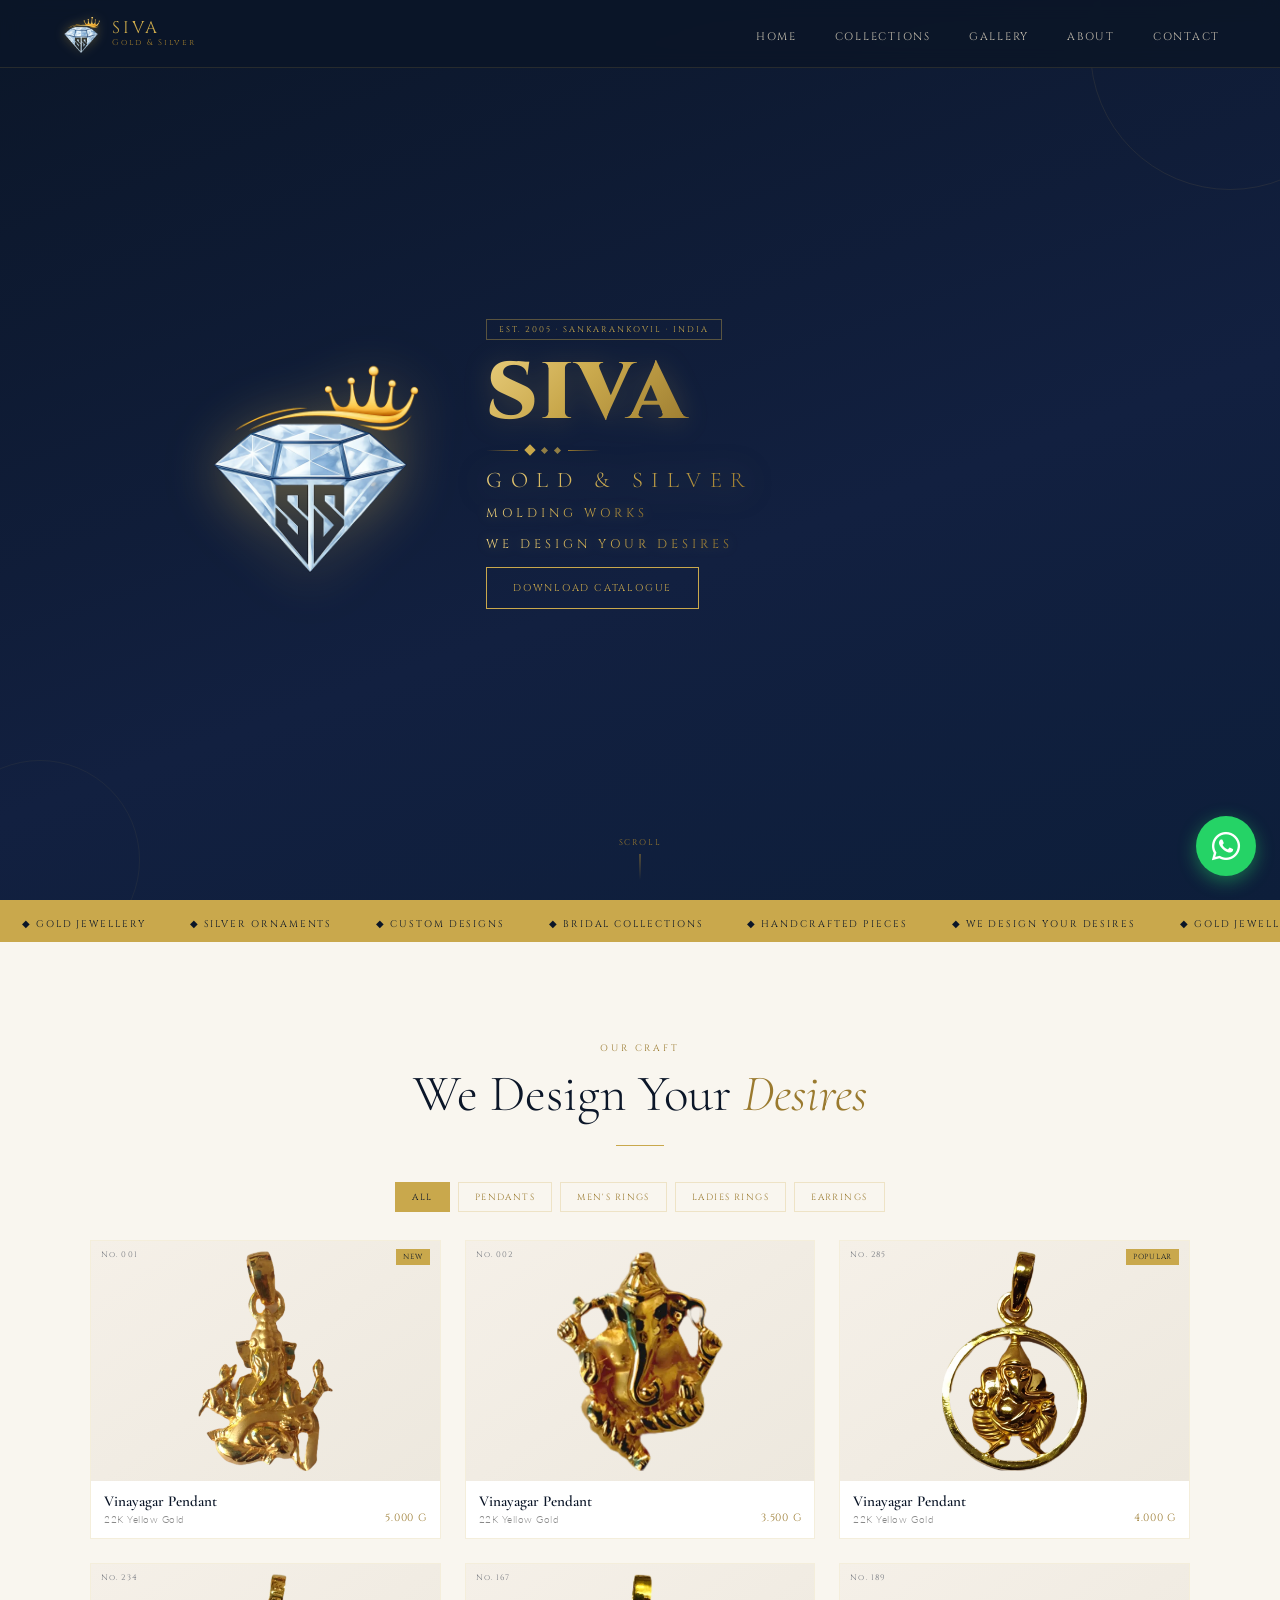
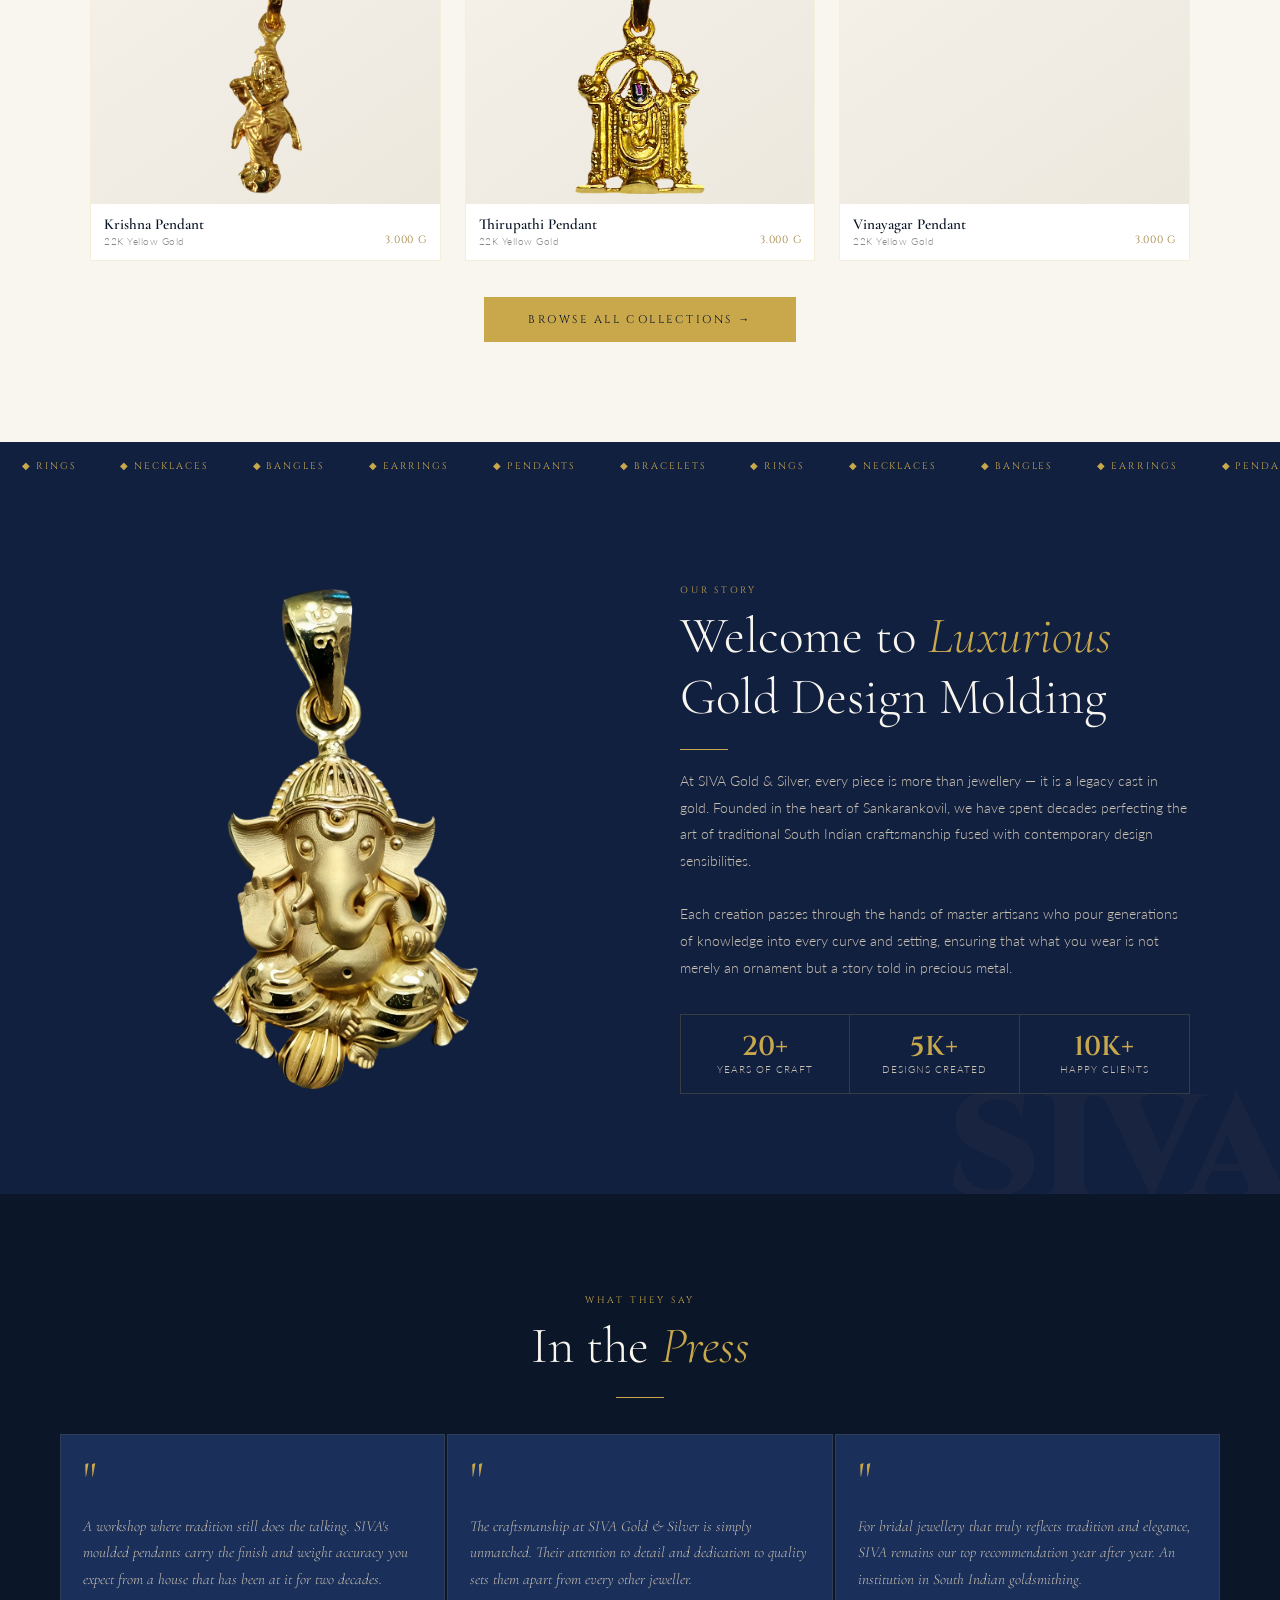
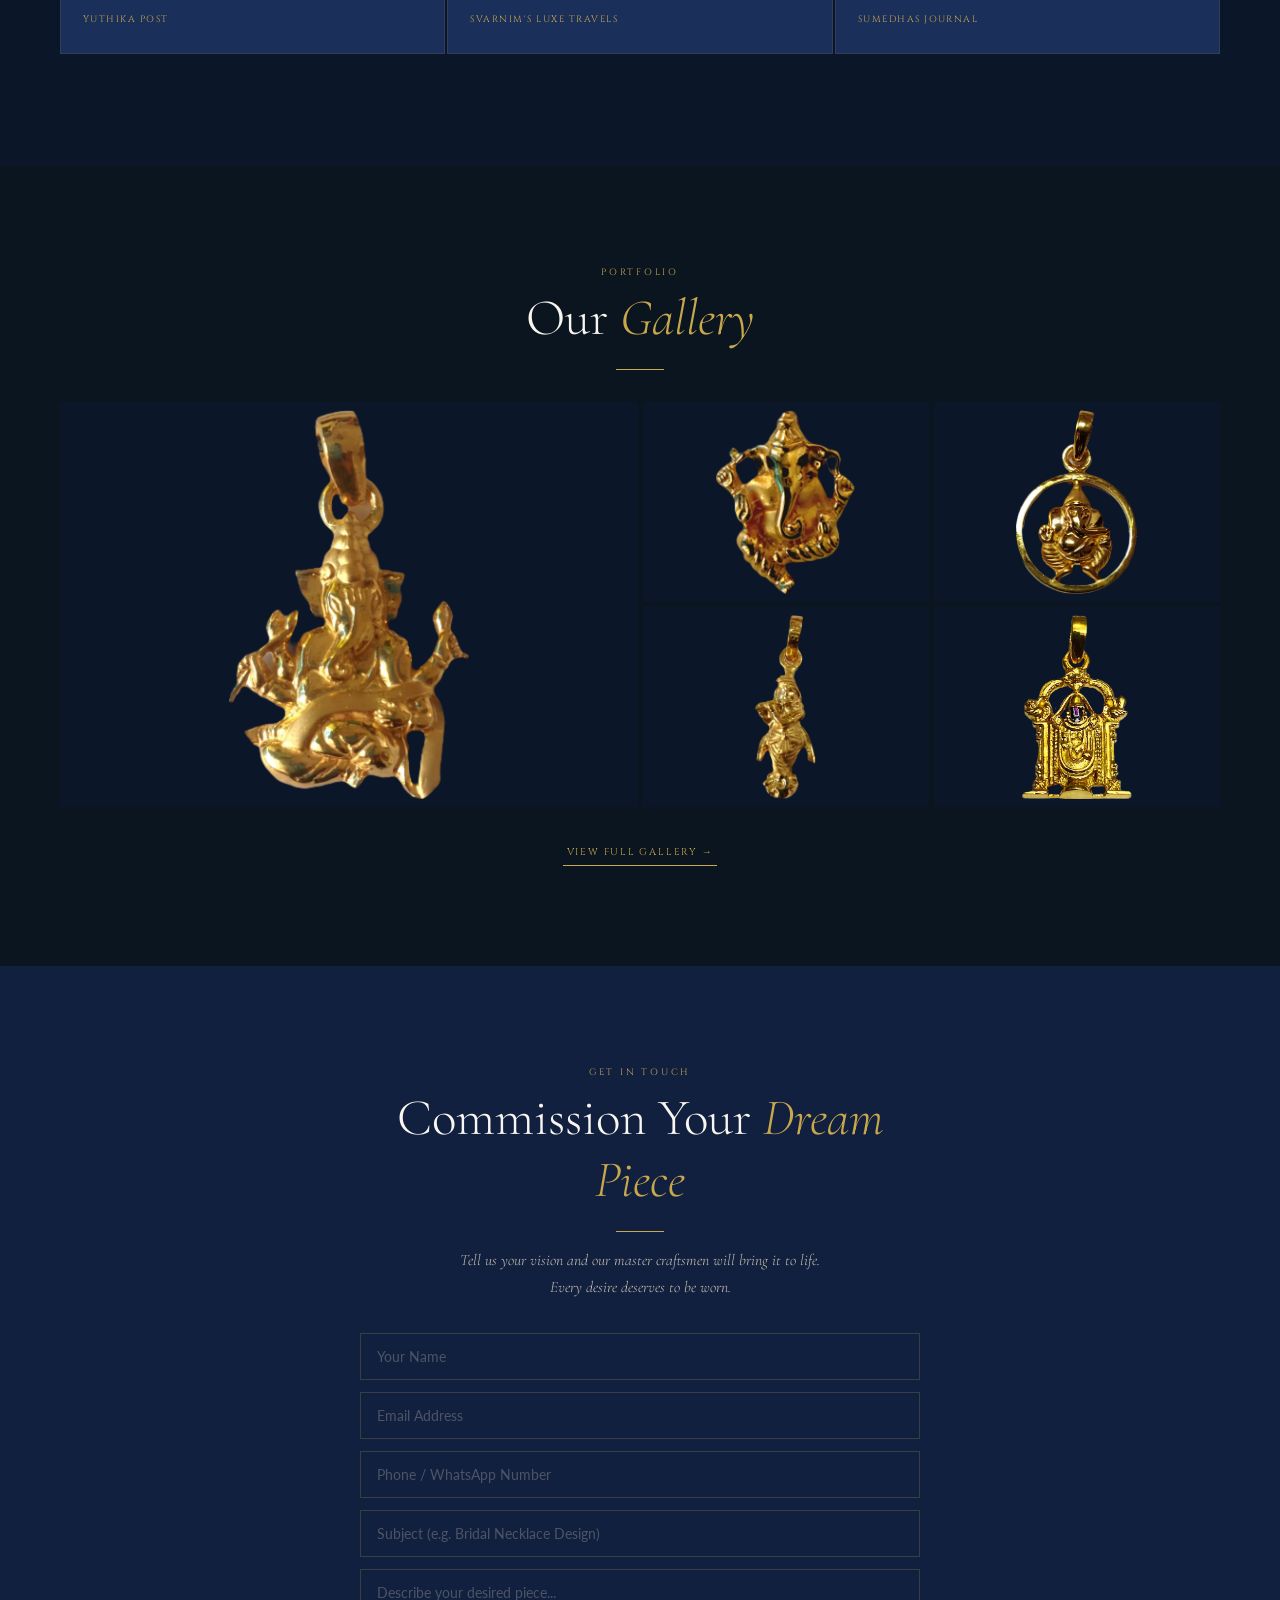
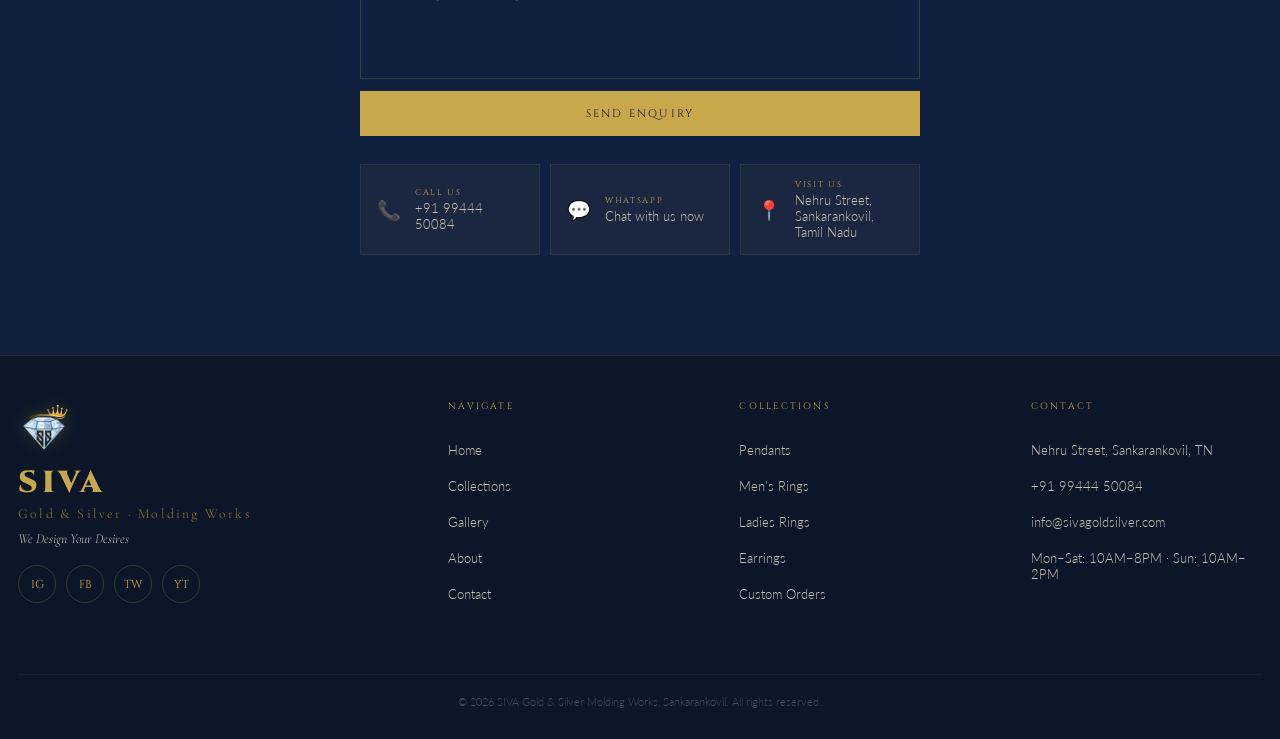
==== index.html @ 399e9473 "Fix site bugs, make it mobile-responsive, and compress assets Correctness - Homepage enquiry form ne" ====
<!DOCTYPE html>
<html lang="en">
<head>
<meta charset="UTF-8">
<meta name="viewport" content="width=device-width, initial-scale=1.0, viewport-fit=cover">
<meta name="theme-color" content="#0B1628">
<title>SIVA Gold &amp; Silver – Molding Works, Sankarankovil</title>
<meta name="description" content="SIVA Gold &amp; Silver Molding Works, Sankarankovil — handcrafted 22K gold pendants, rings and earrings. Custom jewellery designs since 2005. We Design Your Desires.">
<link rel="icon" href="assets/logo/favicon-192.png" type="image/png">
<link rel="apple-touch-icon" href="assets/logo/favicon-192.png">
<link rel="preconnect" href="https://fonts.googleapis.com">
<link rel="preconnect" href="https://fonts.gstatic.com" crossorigin>
<link href="https://fonts.googleapis.com/css2?family=Cormorant+Garamond:ital,wght@0,300;0,400;0,600;1,300;1,400&family=Cinzel:wght@400;600;900&family=Lato:wght@300;400&display=swap" rel="stylesheet">
<link rel="stylesheet" href="https://cdnjs.cloudflare.com/ajax/libs/font-awesome/6.5.2/css/all.min.css">
<link rel="stylesheet" href="style.css">
</head>
<body>

<!-- NAV: logo LEFT, shop name RIGHT -->
<nav id="mainNav">
  <a href="#hero" class="nav-logo">
    <img src="assets/logo/diamond.webp" alt="SIVA Logo" class="nav-logo-img">
    <span>SIVA<small>Gold &amp; Silver</small></span>
  </a>
  <ul class="nav-links">
    <li><a href="index.html">Home</a></li>
    <li><a href="collections.html">Collections</a></li>
    <li><a href="gallery.html">Gallery</a></li>
    <li><a href="about.html">About</a></li>
    <li><a href="contact.html">Contact</a></li>
  </ul>
  <div class="hamburger" id="hamburger" onclick="toggleMenu(this)" aria-label="Menu">
    <span></span><span></span><span></span>
  </div>
</nav>

<!-- MOBILE DRAWER -->
<div class="mobile-drawer" id="mobileDrawer">
  <a href="index.html"        onclick="closeMenu()">Home</a>
  <a href="collections.html" onclick="closeMenu()">Collections</a>
  <a href="gallery.html"     onclick="closeMenu()">Gallery</a>
  <a href="about.html"   onclick="closeMenu()">About</a>
  <a href="contact.html" onclick="closeMenu()">Contact</a>
</div>

<a href="https://wa.me/919944450084"
   class="wa-fab"
   target="_blank" rel="noopener"
   aria-label="Chat with us on WhatsApp">
    <i class="fa-brands fa-whatsapp" aria-hidden="true"></i>
</a>

<!-- HERO: logo LEFT, text RIGHT -->
<section id="hero">
  <div class="hero-inner">
    <div class="hero-split">

      <!-- LEFT: Logo -->
      <div class="hero-logo-col">
        <img src="assets/logo/diamond.webp" alt="SIVA Gold & Silver" class="hero-logo-img">
      </div>

      <!-- RIGHT: Text -->
      <div class="hero-text-col">
        <div class="hero-badge">Est. 2005 · SANKARANKOVIL · India</div>
        <div class="hero-brand">SIVA</div>
        <div class="diamond-row">
          <div class="line-dec"></div>
          <span></span><span></span><span></span>
          <div class="line-dec r"></div>
        </div>
        <div class="hero-sub">Gold &amp; Silver</div>
        <div class="hero-tagline">Molding Works</div>
        <div class="hero-tagline">We Design Your Desires</div>
        <a href="assets/pdf/Siva_Gold_Silvers_Molding_Works_Catalog-web.pdf"
   class="btn-primary"
   download="Siva_Gold_Silvers_Molding_Works_Catalog.pdf">
    <span>Download Catalogue</span></a>
      </div>

    </div>
  </div>
  <div class="hero-scroll-hint">Scroll</div>
</section>

<!-- MARQUEE 1 -->
<div class="marquee-strip">
  <div class="marquee-inner">
    <span>Gold Jewellery</span><span>Silver Ornaments</span><span>Custom Designs</span>
    <span>Bridal Collections</span><span>Handcrafted Pieces</span><span>We Design Your Desires</span>
    <span>Gold Jewellery</span><span>Silver Ornaments</span><span>Custom Designs</span>
    <span>Bridal Collections</span><span>Handcrafted Pieces</span><span>We Design Your Desires</span>
  </div>
</div>

<!-- COLLECTIONS -->
<section id="collections">
  <div class="collections-header reveal">
    <span class="section-label">Our Craft</span>
    <h2 class="section-title">We Design Your <em>Desires</em></h2>
    <div class="gold-rule"></div>
  </div>
  <!-- Category quick-filter chips -->
  <div class="home-cat-filters" id="homeCatFilters"></div>

  <!-- Dynamic grid — populated from data.js (6 items) -->
  <div class="collections-grid" id="collectionsGrid"></div>

  <!-- View All -->
  <div class="collections-footer">
    <a href="collections.html" class="btn-view-all-big">Browse All Collections →</a>
  </div>
</section>

<!-- MARQUEE 2 -->
<div class="marquee-strip dark">
  <div class="marquee-inner rev">
    <span>Rings</span><span>Necklaces</span><span>Bangles</span>
    <span>Earrings</span><span>Pendants</span><span>Bracelets</span>
    <span>Rings</span><span>Necklaces</span><span>Bangles</span>
    <span>Earrings</span><span>Pendants</span><span>Bracelets</span>
  </div>
</div>

<!-- ABOUT -->
<section id="about">
  <div class="about-content reveal">
    <div class="about-hero-img"><img src="assets/about/about.webp" alt="About Us"></div>
    <div>
      <span class="section-label">Our Story</span>
      <h2 class="section-title">Welcome to <em>Luxurious</em> Gold Design Molding</h2>
      <div class="gold-rule left"></div>
      <p class="about-body">
        At SIVA Gold &amp; Silver, every piece is more than jewellery — it is a legacy cast in gold.
        Founded in the heart of Sankarankovil, we have spent decades perfecting the art of traditional
        South Indian craftsmanship fused with contemporary design sensibilities.
        <br><br>
        Each creation passes through the hands of master artisans who pour generations of knowledge
        into every curve and setting, ensuring that what you wear is not merely an ornament but a
        story told in precious metal.
      </p>
      <div class="about-stats">
        <div class="stat-item"><div class="stat-num">20+</div><div class="stat-label">Years of Craft</div></div>
        <div class="stat-item"><div class="stat-num">5K+</div><div class="stat-label">Designs Created</div></div>
        <div class="stat-item"><div class="stat-num">10K+</div><div class="stat-label">Happy Clients</div></div>
      </div>
    </div>
  </div>
</section>

<!-- PRESS -->
<section id="press">
  <div class="press-header reveal">
    <span class="section-label">What They Say</span>
    <h2 class="section-title">In the <em>Press</em></h2>
    <div class="gold-rule"></div>
  </div>
  <div class="press-scroll-wrap" id="pressScroll">
    <div class="press-card reveal">
      <span class="quote-mark">"</span>
      <p class="press-text">A workshop where tradition still does the talking. SIVA's moulded pendants carry the finish and weight accuracy you expect from a house that has been at it for two decades.</p>
      <div class="press-source">Yuthika Post</div>
    </div>
    <div class="press-card reveal">
      <span class="quote-mark">"</span>
      <p class="press-text">The craftsmanship at SIVA Gold &amp; Silver is simply unmatched. Their attention to detail and dedication to quality sets them apart from every other jeweller.</p>
      <div class="press-source">Svarnim's Luxe Travels</div>
    </div>
    <div class="press-card reveal">
      <span class="quote-mark">"</span>
      <p class="press-text">For bridal jewellery that truly reflects tradition and elegance, SIVA remains our top recommendation year after year. An institution in South Indian goldsmithing.</p>
      <div class="press-source">Sumedhas Journal</div>
    </div>
  </div>
  <div class="press-dots" id="pressDots">
    <div class="press-dot active" onclick="scrollPress(0)"></div>
    <div class="press-dot" onclick="scrollPress(1)"></div>
    <div class="press-dot" onclick="scrollPress(2)"></div>
  </div>
</section>

<!-- GALLERY -->
<section id="gallery">
  <div class="gallery-header reveal">
    <span class="section-label">Portfolio</span>
    <h2 class="section-title">Our <em>Gallery</em></h2>
    <div class="gold-rule"></div>
  </div>
  <!-- Dynamic gallery — shows 6 featured from data.js -->
  <div class="gallery-grid" id="galleryGrid"></div>

  <div class="gallery-footer">
    <a href="gallery.html" class="btn-view-all gold">View Full Gallery →</a>
  </div>
</section>

<!-- CONTACT -->
<section id="contact">
  <div class="contact-inner reveal">
    <span class="section-label">Get in Touch</span>
    <h2 class="section-title">Commission Your <em>Dream Piece</em></h2>
    <div class="gold-rule"></div>
    <p class="contact-body">Tell us your vision and our master craftsmen will bring it to life.<br>Every desire deserves to be worn.</p>
    <form class="contact-form" id="contactForm" onsubmit="handleSubmit(event)" novalidate>
      <!-- Web3Forms hidden fields — do not remove -->
      <input type="hidden" name="access_key" value="YOUR_WEB3FORMS_ACCESS_KEY">
      <input type="hidden" name="subject"    value="New Enquiry — SIVA Gold & Silver">
      <input type="hidden" name="from_name"  value="SIVA Gold & Silver Website">
      <!-- Honeypot spam protection — must stay hidden -->
      <input type="text"   name="botcheck"   style="display:none" tabindex="-1" autocomplete="off">

      <input class="form-input" type="text"   id="cf-name"    name="name"    placeholder="Your Name"                        aria-label="Your Name"            autocomplete="name">
      <input class="form-input" type="email"  id="cf-email"   name="email"   placeholder="Email Address"                    aria-label="Email Address"        autocomplete="email" inputmode="email">
      <input class="form-input" type="tel"    id="cf-phone"   name="phone"   placeholder="Phone / WhatsApp Number"          aria-label="Phone or WhatsApp Number" autocomplete="tel" inputmode="tel">
      <input class="form-input" type="text"   id="cf-subject" name="topic"   placeholder="Subject (e.g. Bridal Necklace Design)" aria-label="Subject">
      <textarea class="form-textarea"         id="cf-message" name="message" placeholder="Describe your desired piece..." aria-label="Describe your desired piece"></textarea>
      <button class="btn-submit" id="cf-submit" type="submit">Send Enquiry</button>
    </form>
    <!-- Success / Error message — hidden by default, shown by JS, no CSS change needed -->
    <div id="cf-feedback" style="display:none;margin-top:18px;padding:14px 18px;font-family:'Cinzel',serif;font-size:.68rem;letter-spacing:.14em;text-align:center;border:1px solid;"></div>
    <div class="quick-contact">
      <a class="qc-item" href="tel:+919944450084">
        <span class="qc-icon">📞</span>
        <div><span class="qc-label">Call Us</span>+91 99444 50084</div>
      </a>
      <a class="qc-item" href="https://wa.me/919944450084" target="_blank" rel="noopener">
        <span class="qc-icon">💬</span>
        <div><span class="qc-label">WhatsApp</span>Chat with us now</div>
      </a>
      <a class="qc-item" href="https://maps.app.goo.gl/4U7xmLHqNgu89swYA" target="_blank" rel="noopener">
        <span class="qc-icon">📍</span>
        <div><span class="qc-label">Visit Us</span>Nehru Street, Sankarankovil, Tamil Nadu</div>
      </a>
    </div>
  </div>
</section>

<!-- FOOTER -->
<footer>

  <!-- Desktop 4-col -->
  <div class="footer-grid-desktop" id="footerDesktop">
    <div>
      <img src="assets/logo/diamond.webp" alt="SIVA Logo" class="footer-logo-img">
      <div class="footer-brand-name">SIVA</div>
      <div class="footer-brand-sub">Gold &amp; Silver · Molding Works</div>
      <div class="footer-tagline-txt">We Design Your Desires</div>
      <div class="footer-socials" style="justify-content:flex-start;margin-top:18px;">
        <a class="social-btn" href="#" aria-label="Instagram">IG</a>
        <a class="social-btn" href="#" aria-label="Facebook">FB</a>
        <a class="social-btn" href="#" aria-label="Twitter">TW</a>
        <a class="social-btn" href="#" aria-label="YouTube">YT</a>
      </div>
    </div>
    <div>
      <div class="footer-col-title">Navigate</div>
      <ul class="footer-links">
        <li><a href="#hero">Home</a></li>
        <li><a href="#collections">Collections</a></li>
        <li><a href="#gallery">Gallery</a></li>
        <li><a href="#about">About</a></li>
        <li><a href="#contact">Contact</a></li>
      </ul>
    </div>
    <div>
      <div class="footer-col-title">Collections</div>
      <ul class="footer-links">
        <li><a href="collections.html">Pendants</a></li>
        <li><a href="collections.html">Men's Rings</a></li>
        <li><a href="collections.html">Ladies Rings</a></li>
        <li><a href="collections.html">Earrings</a></li>
        <li><a href="contact.html">Custom Orders</a></li>
      </ul>
    </div>
    <div>
      <div class="footer-col-title">Contact</div>
      <ul class="footer-links">
        <li><a href="https://maps.app.goo.gl/4U7xmLHqNgu89swYA" target="_blank" rel="noopener">Nehru Street, Sankarankovil, TN</a></li>
        <li><a href="tel:+919944450084">+91 99444 50084</a></li>
        <li><a href="mailto:info@sivagoldsilver.com">info@sivagoldsilver.com</a></li>
        <li><span>Mon–Sat: 10AM–8PM · Sun: 10AM–2PM</span></li>
      </ul>
    </div>
  </div>

  <!-- Mobile -->
  <div class="footer-mobile-only" id="footerMobile">
    <div class="footer-brand">
      <img src="assets/logo/diamond.webp" alt="SIVA Logo" class="footer-logo-img-mobile">
      <div class="footer-brand-name">SIVA</div>
      <div class="footer-brand-sub">Gold &amp; Silver · Molding Works</div>
      <div class="footer-tagline-txt">We Design Your Desires</div>
      <div class="footer-socials">
        <a class="social-btn" href="#" aria-label="Instagram">IG</a>
        <a class="social-btn" href="#" aria-label="Facebook">FB</a>
        <a class="social-btn" href="#" aria-label="Twitter">TW</a>
        <a class="social-btn" href="#" aria-label="YouTube">YT</a>
      </div>
    </div>
    <div class="footer-accordion">
      <div class="footer-acc-item">
        <button class="footer-acc-btn" onclick="toggleAcc(this)">Navigate<span class="arr">▾</span></button>
        <div class="footer-acc-body">
          <ul class="footer-links">
            <li><a href="#hero"        onclick="closeAcc(this)">Home</a></li>
            <li><a href="#collections" onclick="closeAcc(this)">Collections</a></li>
            <li><a href="#gallery"     onclick="closeAcc(this)">Gallery</a></li>
            <li><a href="#about"       onclick="closeAcc(this)">About</a></li>
            <li><a href="#contact"     onclick="closeAcc(this)">Contact</a></li>
          </ul>
        </div>
      </div>
      <div class="footer-acc-item">
        <button class="footer-acc-btn" onclick="toggleAcc(this)">Collections<span class="arr">▾</span></button>
        <div class="footer-acc-body">
          <ul class="footer-links">
            <li><a href="collections.html">Pendants</a></li>
            <li><a href="collections.html">Men's Rings</a></li>
            <li><a href="collections.html">Ladies Rings</a></li>
            <li><a href="collections.html">Earrings</a></li>
            <li><a href="contact.html">Custom Orders</a></li>
          </ul>
        </div>
      </div>
      <div class="footer-acc-item">
        <button class="footer-acc-btn" onclick="toggleAcc(this)">Contact Info<span class="arr">▾</span></button>
        <div class="footer-acc-body">
          <ul class="footer-links">
            <li><a href="https://maps.app.goo.gl/4U7xmLHqNgu89swYA" target="_blank" rel="noopener">Nehru Street, Sankarankovil, TN</a></li>
            <li><a href="tel:+919944450084">+91 99444 50084</a></li>
            <li><a href="mailto:info@sivagoldsilver.com">info@sivagoldsilver.com</a></li>
            <li><span>Mon–Sat: 10AM–8PM · Sun: 10AM–2PM</span></li>
          </ul>
        </div>
      </div>
    </div>
  </div>

  <div class="footer-bottom">
    <div class="footer-copy">© 2026 SIVA Gold &amp; Silver Molding Works, Sankarankovil. All rights reserved.</div>
  </div>
</footer>

<!-- LIGHTBOX -->
<div class="lightbox" id="lightbox" onclick="closeLightbox()">
  <div class="lightbox-close" onclick="closeLightbox()">✕</div>
  <div class="lightbox-content">
    <img id="lightboxImg" alt="" class="lightbox-img">
    <span id="lightboxFallback" class="lightbox-fallback"></span>
  </div>
</div>

<script src="data.js"></script>
<script src="script.js"></script>
</body>
</html>
---- style.css ----
/* ════════════════════════════════════════
   RESET & VARIABLES
════════════════════════════════════════ */
:root {
  --gold:       #C9A84C;
  --gold-light: #E8CC7A;
  --gold-dark:  #9A7A2F;
  --navy:       #0B1628;
  --navy-mid:   #122040;
  --navy-light: #1A2F5A;
  --white:      #F9F6EF;
  --text-light: #C8C0B0;
  --nav-h:      60px;
}
*, *::before, *::after {
  margin: 0; padding: 0; box-sizing: border-box;
  -webkit-tap-highlight-color: transparent;
}
html { scroll-behavior: smooth; font-size: 16px; }
body {
  background: var(--navy); color: var(--white);
  font-family: 'Lato', sans-serif; font-weight: 300;
  overflow-x: hidden; -webkit-font-smoothing: antialiased;
}
img { max-width: 100%; display: block; }
a { text-decoration: none; color: inherit; }
button { border: none; background: none; cursor: pointer; font-family: inherit; }

/* keyboard focus — tap highlight is disabled above, so this is the only focus cue */
:focus-visible {
  outline: 2px solid var(--gold);
  outline-offset: 2px;
}

/* respect reduced-motion preferences */
@media (prefers-reduced-motion: reduce) {
  html { scroll-behavior: auto; }
  *, *::before, *::after {
    animation-duration: .01ms !important;
    animation-iteration-count: 1 !important;
    transition-duration: .01ms !important;
  }
}
::-webkit-scrollbar { width: 4px; }
::-webkit-scrollbar-track { background: var(--navy); }
::-webkit-scrollbar-thumb { background: var(--gold-dark); border-radius: 2px; }

/* ════════════════════════════════════════
   NAV  —  logo LEFT  |  name RIGHT
════════════════════════════════════════ */
nav {
  position: fixed; top: 0; left: 0; right: 0; z-index: 900;
  height: var(--nav-h);
  display: flex; align-items: center; justify-content: space-between;
  padding: 0 20px;
  background: rgba(11,22,40,.93);
  backdrop-filter: blur(10px);
  border-bottom: 1px solid rgba(201,168,76,.15);
  transition: background .3s;
}
nav.scrolled { background: rgba(11,22,40,.99); }

/* logo link: image on left, text on right */
.nav-logo {
  display: flex;
  align-items: center;
  gap: 10px;
  font-family: 'Cinzel', serif;
  font-size: 1.05rem;
  letter-spacing: .17em;
  color: var(--gold);
}
.nav-logo-img {
  width: 36px; height: 36px;
  object-fit: contain; flex-shrink: 0;
  filter: drop-shadow(0 0 6px rgba(201,168,76,.4));
}
.nav-logo span { display: flex; flex-direction: column; line-height: 1; }
.nav-logo small {
  font-size: .52rem; letter-spacing: .24em;
  color: var(--gold-dark); margin-top: 2px;
}

/* desktop links */
.nav-links { display: none; }

/* hamburger */
.hamburger {
  width: 42px; height: 42px;
  display: flex; flex-direction: column;
  align-items: center; justify-content: center; gap: 5px; cursor: pointer;
}
.hamburger span { width: 22px; height: 1.5px; background: var(--gold); transition: .3s; display: block; }
.hamburger.open span:nth-child(1) { transform: rotate(45deg) translate(4.5px, 4.5px); }
.hamburger.open span:nth-child(2) { opacity: 0; transform: scaleX(0); }
.hamburger.open span:nth-child(3) { transform: rotate(-45deg) translate(4.5px, -4.5px); }

/* mobile drawer */
.mobile-drawer {
  position: fixed; inset: 0; top: var(--nav-h); z-index: 800;
  background: var(--navy-mid);
  display: flex; flex-direction: column; align-items: center; justify-content: center;
  transform: translateX(100%);
  transition: transform .35s cubic-bezier(.4,0,.2,1);
  /* scroll instead of clipping links on short/landscape screens */
  overflow-y: auto; -webkit-overflow-scrolling: touch;
  padding-bottom: env(safe-area-inset-bottom, 0px);
}
/* short viewports (landscape phones): stop vertical centering so nothing is cut off */
@media (max-height: 520px) {
  .mobile-drawer   { justify-content: flex-start; padding-top: 12px; }
  .mobile-drawer a { padding: 14px 0; font-size: 1.05rem; }
}
.mobile-drawer.open { transform: translateX(0); }
.mobile-drawer a {
  font-family: 'Cinzel', serif; font-size: 1.25rem; letter-spacing: .15em;
  color: var(--text-light); text-transform: uppercase;
  padding: 22px 0; width: 100%; text-align: center;
  border-bottom: 1px solid rgba(201,168,76,.08); transition: color .2s;
}
.mobile-drawer a:first-child { border-top: 1px solid rgba(201,168,76,.08); }
.mobile-drawer a:active { color: var(--gold); }

/* WhatsApp FAB */
.wa-fab {
    position: fixed;
    bottom: calc(18px + env(safe-area-inset-bottom, 0px));
    right: 16px;
    width: 52px;
    height: 52px;
    background: #25D366;
    border-radius: 50%;
    display: flex;
    align-items: center;
    justify-content: center;
    text-decoration: none;
    box-shadow: 0 5px 18px rgba(37,211,102,.45);
    transition: transform .2s ease, opacity .25s ease;
    z-index: 890;   /* above the page, below the lightbox (1000) */
}

.wa-fab i{
    color: #fff;
    font-size: 28px;
    line-height: 1;
}

.wa-fab:hover,
.wa-fab:focus-visible {
    transform: scale(1.08);
}

/* hide the FAB while the mobile menu is open (drawer is its previous sibling) */
.mobile-drawer.open ~ .wa-fab { opacity: 0; pointer-events: none; }
/* ...and while a lightbox is open (which sits after the FAB, so :has is needed) */
body:has(.lightbox.open) .wa-fab { opacity: 0; pointer-events: none; }

@media(min-width:1024px){
  .wa-fab   { bottom: 24px; right: 24px; width: 60px; height: 60px; }
  .wa-fab i { font-size: 32px; }
}
/* ════════════════════════════════════════
   HERO  —  logo LEFT  |  text RIGHT
════════════════════════════════════════ */
#hero {
  min-height: 100vh;        /* fallback for browsers without svh */
  min-height: 100svh;
  padding: calc(var(--nav-h) + 32px) 20px 72px;
  background: linear-gradient(160deg, var(--navy) 0%, var(--navy-mid) 60%, #0D1E3A 100%);
  display: flex; flex-direction: column;
  align-items: center; justify-content: center;
  position: relative; overflow: hidden;
}
#hero::before {
  content: ''; position: absolute; top: -90px; right: -90px;
  width: 280px; height: 280px;
  border: 1px solid rgba(201,168,76,.1); border-radius: 50%; pointer-events: none;
}
#hero::after {
  content: ''; position: absolute; bottom: -60px; left: -60px;
  width: 200px; height: 200px;
  border: 1px solid rgba(201,168,76,.07); border-radius: 50%; pointer-events: none;
}

.hero-inner {
  position: relative; z-index: 2;
  animation: fadeUp .8s ease both;
  width: 100%; max-width: 900px;
}

/* ── split row: always logo-left / text-right ── */
.hero-split {
  display: flex;
  flex-direction: row;          /* side-by-side on ALL screen sizes */
  align-items: center;
  justify-content: center;
  gap: 20px;
  width: 100%;
}

.hero-logo-col {
  flex-shrink: 0;
  display: flex; align-items: center; justify-content: center;
}

.hero-logo-img {
  width: clamp(90px, 26vw, 220px);
  height: clamp(90px, 26vw, 220px);
  object-fit: contain;
  filter: drop-shadow(0 4px 28px rgba(201,168,76,.45));
  animation: floatLogo 4s ease-in-out infinite;
}
@keyframes floatLogo {
  0%, 100% { transform: translateY(0); }
  50%       { transform: translateY(-8px); }
}

.hero-text-col {
  flex: 1; min-width: 0;
  display: flex; flex-direction: column;
  align-items: flex-start;
  text-align: left;
}

.hero-badge {
  display: inline-block;
  align-self: flex-start;          /* stick to left edge of column */
  border: 1px solid rgba(201,168,76,.4); color: var(--gold);
  font-family: 'Cinzel', serif; font-size: .52rem; letter-spacing: .24em;
  padding: 4px 12px; margin-bottom: 14px; text-transform: uppercase;
}
.hero-brand {
  font-family: 'Cinzel', serif;
  font-size: clamp(2.8rem, 12vw, 8rem);
  font-weight: 900; letter-spacing: .04em; line-height: 1;
  background: linear-gradient(135deg, var(--gold-light) 0%, var(--gold) 45%, var(--gold-dark) 100%);
  -webkit-background-clip: text; -webkit-text-fill-color: transparent; background-clip: text;
  filter: drop-shadow(0 2px 14px rgba(201,168,76,.22));
}
.diamond-row {
  display: flex; align-items: center;
  gap: 8px; justify-content: flex-start; margin: 12px 0;
}
.diamond-row span {
  width: 5px; height: 5px; background: var(--gold);
  transform: rotate(45deg); opacity: .7;
}
.diamond-row span:nth-child(2) { width: 8px; height: 8px; opacity: 1; }
.line-dec { width: 32px; height: 1px; background: linear-gradient(to right, transparent, var(--gold-dark)); }
.line-dec.r { background: linear-gradient(to left, transparent, var(--gold-dark)); }

/* GOLD & SILVER — large, elegant Cormorant, wide spacing */
.hero-sub {
  font-family: 'Cormorant Garamond', serif;
  font-size: clamp(1.3rem, 5.5vw, 2.2rem);
  font-weight: 300;
  letter-spacing: .38em;
  background: linear-gradient(135deg, var(--gold-light) 0%, var(--gold) 50%, var(--gold-dark) 100%);
  -webkit-background-clip: text; -webkit-text-fill-color: transparent;
  background-clip: text;
  filter: drop-shadow(0 2px 16px rgba(201,168,76,.5));
  text-transform: uppercase;
  margin-bottom: 12px;
  align-self: flex-start;
}
/* MOLDING WORKS — Cinzel, medium size, subtle gold, tight spacing */
.hero-tagline {
  font-family: 'Cinzel', serif; font-weight: 400;
  font-size: clamp(.65rem, 2.2vw, .85rem);
  letter-spacing: .32em;
  background: linear-gradient(90deg, var(--gold-light), var(--gold), var(--gold-dark));
  -webkit-background-clip: text; -webkit-text-fill-color: transparent;
  background-clip: text;
  filter: drop-shadow(0 0 6px rgba(201,168,76,.35));
  text-transform: uppercase;
  margin-bottom: 14px;
}
/* WE DESIGN YOUR DESIRES — gold text, simple border box */
.hero-tagline-highlight {
  font-family: 'Cinzel', serif; font-weight: 600;
  font-size: clamp(.55rem, 1.7vw, .7rem);
  letter-spacing: .28em;
  color: var(--gold);
  text-transform: uppercase;
  display: inline-block;
  align-self: flex-start;
  border: 1px solid rgba(201,168,76,.6);
  padding: 8px 20px;
  margin-bottom: 28px;
  box-shadow: 0 0 10px rgba(201,168,76,.15);
}
.btn-primary {
  display: inline-block; border: 1px solid var(--gold); color: var(--gold);
  font-family: 'Cinzel', serif; font-size: .62rem; letter-spacing: .18em;
  text-transform: uppercase; padding: 13px 26px;
  position: relative; overflow: hidden; transition: color .35s;
}
.btn-primary::before {
  content: ''; position: absolute; inset: 0; background: var(--gold);
  transform: scaleX(0); transform-origin: left; transition: transform .35s ease;
}
.btn-primary:active { color: var(--navy); }
.btn-primary:active::before { transform: scaleX(1); }
.btn-primary span { position: relative; z-index: 1; }

.hero-scroll-hint {
  position: absolute; bottom: 20px; left: 50%; transform: translateX(-50%);
  font-family: 'Cinzel', serif; font-size: .52rem; letter-spacing: .2em;
  color: var(--gold-dark); text-transform: uppercase;
  display: flex; flex-direction: column; align-items: center; gap: 6px;
}
.hero-scroll-hint::after {
  content: ''; width: 1px; height: 26px;
  background: linear-gradient(to bottom, var(--gold-dark), transparent);
  animation: scrollLine 1.8s ease-in-out infinite;
}

/* ════════════════════════════════════════
   MARQUEE
════════════════════════════════════════ */
.marquee-strip { background: var(--gold); padding: 11px 0; overflow: hidden; white-space: nowrap; }
.marquee-strip.dark { background: var(--navy-mid); }
.marquee-inner { display: inline-flex; animation: marquee 16s linear infinite; }
.marquee-inner.rev { animation-direction: reverse; }
.marquee-inner span {
  font-family: 'Cinzel', serif; font-size: .6rem; letter-spacing: .2em;
  color: var(--navy); text-transform: uppercase; padding: 0 22px;
}
.marquee-inner span::before { content: '◆  '; }
.marquee-strip.dark .marquee-inner span { color: var(--gold); }

/* ════════════════════════════════════════
   SECTION COMMON
════════════════════════════════════════ */
section { padding: 60px 18px; }
.section-label {
  font-family: 'Cinzel', serif; font-size: .58rem;
  letter-spacing: .3em; color: var(--gold);
  text-transform: uppercase; margin-bottom: 10px; display: block;
}
.section-title {
  font-family: 'Cormorant Garamond', serif;
  font-size: clamp(1.8rem, 6.5vw, 3.2rem);
  font-weight: 300; line-height: 1.2; color: var(--white);
}
.section-title em { font-style: italic; color: var(--gold); }
.gold-rule { width: 48px; height: 1px; background: var(--gold); margin: 20px auto 0; }
.gold-rule.left { margin-left: 0; }

/* ════════════════════════════════════════
   COLLECTIONS
════════════════════════════════════════ */
#collections { background: var(--white); color: var(--navy); padding: 60px 16px; }
#collections .section-label { color: var(--gold-dark); text-align: center; }
#collections .section-title { color: var(--navy); text-align: center; }
#collections .section-title em { color: var(--gold-dark); }
.collections-header { margin-bottom: 36px; }
.collections-grid {
  display: grid; grid-template-columns: repeat(2, 1fr); gap: 12px;
  max-width: 1100px; margin: 0 auto;
}
.product-card {
  background: #fff; border: 1px solid rgba(201,168,76,.2);
  overflow: hidden; position: relative; cursor: pointer;
  transition: box-shadow .3s, transform .3s;
}
.product-card:active { transform: scale(.97); box-shadow: 0 8px 24px rgba(201,168,76,.13); }
.card-img-wrap {
  height: 170px;                                   /* taller = more room for jewellery */
  background: linear-gradient(145deg, #f5f0e8, #ede8de);  /* warm cream, looks great behind gold */
  display: flex; align-items: center; justify-content: center;
  overflow: hidden; position: relative;
}
/* card image — contain shows full jewellery, no cropping */
.card-img {
  width: 100%; height: 100%;
  object-fit: contain;      /* full piece visible, no crop */
  object-position: center;
  display: block;
  padding: 10px;            /* breathing room around jewellery */
  transition: transform .4s;
  background: transparent;
}
.product-card:hover .card-img { transform: scale(1.06); }
/* fallback shown when image missing */
.card-img-fallback {
  display: none; align-items: center; justify-content: center;
  width: 100%; height: 100%;
  font-size: 3.2rem; user-select: none;
}
.jewel-emoji { font-size: 3.2rem; user-select: none; }
.card-no {
  position: absolute; top: 8px; left: 10px; z-index: 1;
  font-family: 'Cinzel', serif; font-size: .5rem;
  letter-spacing: .14em; color: rgba(10,20,40,.55);
}
.card-badge {
  position: absolute; top: 8px; right: 10px;
  background: var(--gold); color: var(--navy);
  font-family: 'Cinzel', serif; font-size: .46rem;
  letter-spacing: .1em; padding: 3px 7px; text-transform: uppercase;
}
.card-info {
  padding: 11px 13px 13px;
  display: flex; justify-content: space-between; align-items: flex-end;
}
.card-name { font-family: 'Cormorant Garamond', serif; font-size: .95rem; font-weight: 600; color: var(--navy); line-height: 1.2; }
.card-sub  { font-size: .65rem; color: #888; letter-spacing: .05em; margin-top: 2px; }
.card-weight { font-family: 'Cinzel', serif; font-size: .66rem; color: var(--gold-dark); letter-spacing: .07em; white-space: nowrap; }

/* ════════════════════════════════════════
   ABOUT
════════════════════════════════════════ */
#about { background: var(--navy-mid); position: relative; overflow: hidden; }
#about::before {
  content: 'SIVA'; pointer-events: none;
  position: absolute; right: -10px; bottom: -30px;
  font-family: 'Cinzel', serif; font-size: 9rem; font-weight: 900;
  color: rgba(201,168,76,.04); line-height: 1; white-space: nowrap;
}
.about-content { position: relative; z-index: 2; }
.about-hero-img {
  width: 100%;
  background: transparent;
  border: none;
  display: flex; align-items: center; justify-content: center;
  margin-bottom: 32px;
  overflow: hidden;
}
.about-hero-img img {
  width: 100%;
  height: auto;
  max-height: 420px;
  object-fit: contain;
  object-position: center;
  display: block;
}
.about-body { font-size: .88rem; line-height: 1.9; color: var(--text-light); margin-top: 18px; }
.about-stats {
  display: grid; grid-template-columns: repeat(3, 1fr);
  margin-top: 32px; border: 1px solid rgba(201,168,76,.2);
}
.stat-item { padding: 18px 8px; text-align: center; border-right: 1px solid rgba(201,168,76,.2); }
.stat-item:last-child { border-right: none; }
.stat-num   { font-family: 'Cinzel', serif; font-size: 1.7rem; font-weight: 600; color: var(--gold); line-height: 1; }
.stat-label { font-size: .6rem; letter-spacing: .1em; color: var(--text-light); margin-top: 4px; text-transform: uppercase; }

/* ════════════════════════════════════════
   PRESS / TESTIMONIALS
════════════════════════════════════════ */
#press { background: var(--navy); }
.press-header { text-align: center; margin-bottom: 36px; }
.press-scroll-wrap {
  overflow-x: auto; scroll-snap-type: x mandatory;
  -webkit-overflow-scrolling: touch;
  display: flex; gap: 12px; padding-bottom: 12px; scrollbar-width: none;
}
.press-scroll-wrap::-webkit-scrollbar { display: none; }
.press-card {
  scroll-snap-align: start; min-width: 78vw; max-width: 300px;
  background: var(--navy-light); border: 1px solid rgba(201,168,76,.12);
  padding: 28px 22px; flex-shrink: 0;
}
.quote-mark { font-family: 'Cormorant Garamond', serif; font-size: 3rem; line-height: .7; color: var(--gold); display: block; margin-bottom: 16px; }
.press-text { font-family: 'Cormorant Garamond', serif; font-size: .95rem; line-height: 1.75; color: var(--text-light); font-style: italic; margin-bottom: 20px; }
.press-source { font-family: 'Cinzel', serif; font-size: .58rem; letter-spacing: .16em; color: var(--gold); text-transform: uppercase; }
.press-dots { display: flex; justify-content: center; gap: 8px; margin-top: 18px; }
.press-dot { width: 6px; height: 6px; border-radius: 50%; background: rgba(201,168,76,.25); cursor: pointer; transition: background .3s; }
.press-dot.active { background: var(--gold); }

/* ════════════════════════════════════════
   GALLERY
════════════════════════════════════════ */
#gallery { background: #0A1520; padding: 60px 16px; }
.gallery-header { text-align: center; margin-bottom: 32px; }
.gallery-grid { display: grid; grid-template-columns: repeat(2, 1fr); gap: 5px; }
.gallery-cell {
  height: 125px; display: flex; align-items: center; justify-content: center;
  font-size: 2.6rem; cursor: pointer; position: relative; overflow: hidden; transition: filter .2s;
}
.gallery-cell.wide { grid-column: span 2; height: 155px; font-size: 3.8rem; }
.gallery-cell::after { content: ''; position: absolute; inset: 0; background: rgba(11,22,40,.4); opacity: 0; transition: opacity .25s; }
.gallery-cell:active::after { opacity: 1; }
/* gallery images — contain so full jewellery shows, no cropping */
.gallery-img {
  position: absolute; inset: 0;
  width: 100%; height: 100%;
  object-fit: contain;
  padding: 8px;
  transition: transform .4s ease;
}
.gallery-cell:hover .gallery-img { transform: scale(1.05); }
.gallery-fallback {
  font-size: 2.8rem;
  display: none;
  position: relative; z-index: 1;
}
/* uniform dark navy bg for all cells so jewellery pops */
.g1, .g2, .g3, .g4, .g5 { background: #0B1628; }

/* ════════════════════════════════════════
   CONTACT
════════════════════════════════════════ */
#contact { background: var(--navy-mid); text-align: center; }
.contact-inner { max-width: 560px; margin: 0 auto; }
.contact-body { font-family: 'Cormorant Garamond', serif; font-size: .98rem; font-style: italic; color: var(--text-light); line-height: 1.7; margin: 16px 0 32px; }
.contact-form { display: flex; flex-direction: column; gap: 12px; text-align: left; }
.form-input, .form-textarea {
  width: 100%; background: transparent;
  border: 1px solid rgba(201,168,76,.22); color: var(--white);
  font-family: 'Lato', sans-serif; font-size: .88rem;
  padding: 14px 16px; outline: none; transition: border-color .3s;
  -webkit-appearance: none; appearance: none;
}
.form-input::placeholder, .form-textarea::placeholder { color: rgba(200,192,176,.32); }
.form-input:focus, .form-textarea:focus { border-color: var(--gold); }
.form-textarea { resize: none; height: 110px; }
.btn-submit {
  width: 100%; background: var(--gold); color: var(--navy);
  font-family: 'Cinzel', serif; font-size: .68rem;
  letter-spacing: .2em; text-transform: uppercase; padding: 15px;
  transition: background .25s, transform .15s;
}
.btn-submit:active { background: var(--gold-light); transform: scale(.98); }
.quick-contact { display: flex; flex-direction: column; gap: 10px; margin-top: 28px; }
.qc-item {
  display: flex; align-items: center; gap: 14px;
  background: rgba(201,168,76,.05); border: 1px solid rgba(201,168,76,.12);
  padding: 14px 16px; font-size: .83rem; color: var(--text-light); text-align: left;
}
.qc-icon  { font-size: 1.2rem; flex-shrink: 0; }
.qc-icon img { width: 22px; height: 22px; object-fit: contain; }
.qc-label { font-family: 'Cinzel', serif; font-size: .52rem; letter-spacing: .2em; color: var(--gold); display: block; margin-bottom: 2px; text-transform: uppercase; }

/* ════════════════════════════════════════
   FOOTER
════════════════════════════════════════ */
footer { background: var(--navy); border-top: 1px solid rgba(201,168,76,.12); padding: 44px 18px 28px; }
.footer-logo-img        { width: 52px; height: 52px; object-fit: contain; margin-bottom: 10px; filter: drop-shadow(0 0 8px rgba(201,168,76,.3)); }
.footer-logo-img-mobile { width: 48px; height: 48px; object-fit: contain; margin: 0 auto 10px; filter: drop-shadow(0 0 8px rgba(201,168,76,.3)); }
.footer-brand { text-align: center; margin-bottom: 32px; }
.footer-brand-name { font-family: 'Cinzel', serif; font-size: 1.9rem; font-weight: 900; color: var(--gold); letter-spacing: .12em; }
.footer-brand-sub { font-family: 'Cormorant Garamond', serif; font-size: .86rem; color: var(--gold-dark); letter-spacing: .16em; margin-top: 2px; }
.footer-tagline-txt { font-family: 'Cormorant Garamond', serif; font-style: italic; font-size: .86rem; color: var(--text-light); margin-top: 8px; }
.footer-socials { display: flex; justify-content: center; gap: 10px; margin-top: 18px; }
.social-btn {
  width: 38px; height: 38px; border-radius: 50%;
  border: 1px solid rgba(201,168,76,.25);
  display: flex; align-items: center; justify-content: center;
  color: var(--gold); font-size: .72rem; font-family: 'Cinzel', serif; transition: background .2s;
}
.social-btn:active { background: var(--gold); color: var(--navy); border-color: var(--gold); }
.footer-col-title { font-family: 'Cinzel', serif; font-size: .58rem; letter-spacing: .24em; color: var(--gold); text-transform: uppercase; margin-bottom: 18px; }
.footer-accordion { border-top: 1px solid rgba(201,168,76,.1); }
.footer-acc-item { border-bottom: 1px solid rgba(201,168,76,.1); }
.footer-acc-btn {
  width: 100%; display: flex; justify-content: space-between; align-items: center;
  padding: 15px 2px; background: none;
  font-family: 'Cinzel', serif; font-size: .6rem; letter-spacing: .22em;
  color: var(--gold); text-transform: uppercase;
}
.footer-acc-btn .arr { transition: transform .3s; font-size: .75rem; }
.footer-acc-btn.open .arr { transform: rotate(180deg); }
.footer-acc-body { max-height: 0; overflow: hidden; transition: max-height .3s ease; }
.footer-acc-body.open { max-height: 300px; }
.footer-links { list-style: none; padding: 4px 0 16px; display: flex; flex-direction: column; gap: 4px; }
/* inline-block + padding gives each link a comfortable ~32px touch area */
.footer-links a,
.footer-links span { font-size: .83rem; color: var(--text-light); display: inline-block; padding: 8px 0; }
.footer-links a:active,
.footer-links a:hover  { color: var(--gold); }
.footer-grid-desktop { display: none; }
.footer-bottom { margin-top: 28px; padding-top: 18px; border-top: 1px solid rgba(201,168,76,.08); text-align: center; }
.footer-copy { font-size: .68rem; color: rgba(200,192,176,.32); line-height: 1.6; }

/* breadcrumb links need a usable touch area (defined per-page, sized here) */
.breadcrumb a { display: inline-block; padding: 9px 4px; }

/* ════════════════════════════════════════
   LIGHTBOX
════════════════════════════════════════ */
.lightbox { display: none; position: fixed; inset: 0; z-index: 1000; background: rgba(5,10,20,.96); align-items: center; justify-content: center; padding: 20px; }
.lightbox.open { display: flex; }
.lightbox-close {
  position: absolute; top: 16px; right: 16px;
  width: 44px; height: 44px; border-radius: 50%;
  background: rgba(201,168,76,.15); border: 1px solid rgba(201,168,76,.3);
  display: flex; align-items: center; justify-content: center;
  font-size: 1.2rem; color: var(--gold); cursor: pointer; z-index: 2;
  transition: background .2s;
}
.lightbox-close:hover { background: rgba(201,168,76,.3); }
.lightbox-content { display: flex; align-items: center; justify-content: center; max-width: 92vw; max-height: 88vh; }
.lightbox-img {
  max-width: 92vw; max-height: 88vh;
  object-fit: contain;
  border: 1px solid rgba(201,168,76,.2);
  box-shadow: 0 0 60px rgba(201,168,76,.15);
}
.lightbox-fallback { font-size: 8rem; }

/* ════════════════════════════════════════
   REVEAL
════════════════════════════════════════ */
.reveal { opacity: 0; transform: translateY(22px); transition: opacity .6s ease, transform .6s ease; }
.reveal.visible { opacity: 1; transform: none; }

/* ════════════════════════════════════════
   KEYFRAMES
════════════════════════════════════════ */
@keyframes fadeUp    { from { opacity:0; transform:translateY(28px) } to { opacity:1; transform:none } }
@keyframes scrollLine { 0%{opacity:0;transform:scaleY(0);transform-origin:top} 50%{opacity:1} 100%{opacity:0;transform:scaleY(1);transform-origin:top} }
@keyframes marquee   { from { transform:translateX(0) } to { transform:translateX(-50%) } }

/* ════════════════════════════════════════
   MOBILE HERO  ≤ 480px  — stack logo above text
════════════════════════════════════════ */
@media(max-width:480px){
  #hero { padding: calc(var(--nav-h) + 24px) 16px 60px; }

  /* stack: logo on top, text below — avoids cramped side-by-side */
  .hero-split {
    flex-direction: column;
    align-items: center;
    gap: 16px;
  }
  .hero-logo-img { width: 110px; height: 110px; }

  /* center all text on small phones */
  .hero-text-col {
    align-items: center;
    text-align: center;
  }
  .hero-badge   { align-self: center; font-size: .48rem; padding: 4px 10px; }
  .hero-brand   { font-size: clamp(3rem, 16vw, 4.5rem); }
  .diamond-row  { justify-content: center; }
  .hero-sub     { font-size: clamp(.9rem, 5.5vw, 1.2rem); align-self: center; }
  .hero-tagline { font-size: clamp(.56rem, 3vw, .7rem); letter-spacing: .2em; }
  .hero-tagline-highlight {
    font-size: clamp(.48rem, 2.8vw, .62rem);
    letter-spacing: .18em; padding: 6px 14px;
    align-self: center;
  }
  .btn-primary  { padding: 12px 22px; font-size: .58rem; }
}

/* ════════════════════════════════════════
   SMALL TABLET  ≥ 481px  — side by side, compact
════════════════════════════════════════ */
@media(min-width:481px) and (max-width:599px){
  .hero-logo-img { width: 100px; height: 100px; }
  .hero-split    { gap: 16px; }
  .hero-brand    { font-size: clamp(2.4rem, 11vw, 3.5rem); }
  .hero-sub      { font-size: clamp(.8rem, 4vw, 1rem); }
  .hero-tagline  { font-size: .6rem; letter-spacing: .18em; }
  .hero-tagline-highlight { font-size: .52rem; padding: 5px 12px; }
}

/* ════════════════════════════════════════
   TABLET  ≥ 600px
════════════════════════════════════════ */
@media(min-width:600px){
  section { padding: 80px 28px; }
  #collections, #gallery { padding: 80px 24px; }
  .collections-grid { grid-template-columns: repeat(3, 1fr); gap: 16px; }
  .card-img-wrap { height: 210px; }
  .jewel-emoji { font-size: 4rem; }
  .gallery-grid { grid-template-columns: repeat(3, 1fr); }
  .gallery-cell { height: 170px; font-size: 3.2rem; }
  .gallery-cell.wide { height: 170px; font-size: 3.8rem; }
  .press-card { min-width: 300px; }
  .quick-contact { flex-direction: row; flex-wrap: wrap; }
  .qc-item { flex: 1 1 calc(50% - 5px); }
  .about-hero-img { max-height: 320px; height: auto; }
  .about-hero-img img { max-height: 320px; }

  /* hero: side by side, comfortable */
  .hero-logo-img { width: clamp(110px, 22vw, 180px); height: clamp(110px, 22vw, 180px); }
  .hero-split    { gap: 24px; }
  .hero-brand    { font-size: clamp(2.8rem, 10vw, 5rem); }
  .hero-sub      { font-size: clamp(.95rem, 4vw, 1.4rem); }
  .hero-tagline  { font-size: clamp(.6rem, 2vw, .78rem); }
  .hero-tagline-highlight { font-size: clamp(.52rem, 1.8vw, .68rem); }
}

/* ════════════════════════════════════════
   DESKTOP  ≥ 1024px
════════════════════════════════════════ */
@media(min-width:1024px){
  :root { --nav-h: 68px; }
  nav { padding: 0 60px; }
  .hamburger { display: none; }
  .nav-logo-img { width: 42px; height: 42px; }
  .nav-links { display: flex; gap: 38px; list-style: none; }
  .nav-links a {
    font-family: 'Cinzel', serif; font-size: .68rem; letter-spacing: .16em;
    color: var(--text-light); text-transform: uppercase; transition: color .3s;
  }
  .nav-links a:hover { color: var(--gold); }

  section { padding: 100px 60px; }
  #collections, #gallery { padding: 100px 60px; }

  .collections-grid { grid-template-columns: repeat(3, 1fr); gap: 24px; }
  .card-img-wrap { height: 240px; }
  .product-card:hover { box-shadow: 0 14px 40px rgba(201,168,76,.15); transform: translateY(-5px); }
  .product-card:hover .jewel-emoji { transform: scale(1.06); }
  .jewel-emoji { transition: transform .4s; }

  .about-content { display: grid; grid-template-columns: 1fr 1fr; gap: 80px; align-items: center; max-width: 1100px; margin: 0 auto; }
  .about-hero-img { height: auto; max-height: 500px; margin-bottom: 0; }
  .about-hero-img img { max-height: 500px; }

  .press-scroll-wrap { overflow: visible; display: grid; grid-template-columns: repeat(3, 1fr); gap: 2px; }
  .press-card { min-width: auto; max-width: none; }
  .press-card:hover { border-color: rgba(201,168,76,.35); background: rgba(26,47,90,.7); }
  .press-dots { display: none; }

  .gallery-grid { grid-template-columns: repeat(4, 1fr); grid-template-rows: repeat(2, 200px); }
  .gallery-cell { height: auto; font-size: 3.5rem; }
  /* .wide is more specific than .gallery-cell, so it needs its own height reset
     or it keeps the fixed 170px from the tablet rule and leaves a gap below. */
  .gallery-cell.wide { height: auto; grid-column: span 2; grid-row: span 2; font-size: 5rem; }
  .gallery-cell:hover::after { opacity: 1; }
  .gallery-cell:hover { filter: brightness(1.09); }

  .quick-contact { flex-direction: row; }
  .qc-item { flex: 1; }
  .social-btn:hover { background: var(--gold); color: var(--navy); border-color: var(--gold); }

  /* hero desktop */
  .hero-split { gap: 56px; }
  .hero-logo-img { width: 240px; height: 240px; }

  .btn-primary:hover { color: var(--navy); }
  .btn-primary:hover::before { transform: scaleX(1); }

  /* footer desktop */
  .footer-brand { text-align: left; margin-bottom: 0; }
  .footer-socials { justify-content: flex-start; }
  .footer-accordion { display: none; }
  .footer-grid-desktop {
    display: grid !important;
    grid-template-columns: 1.6fr 1fr 1fr 1fr; gap: 60px; margin-bottom: 48px;
  }
  .footer-mobile-only { display: none; }
}

/* ════════════════════════════════════════
   COLLECTIONS FOOTER — Load More / View All
════════════════════════════════════════ */
.collections-footer {
  display: flex; flex-direction: column;
  align-items: center; gap: 16px;
  margin-top: 40px;
}
.btn-load-more {
  display: inline-flex; align-items: center; gap: 8px;
  background: transparent;
  border: 1px solid var(--gold-dark); color: var(--gold-dark);
  font-family: 'Cinzel', serif; font-size: .68rem; letter-spacing: .2em;
  text-transform: uppercase; padding: 14px 40px;
  cursor: pointer; transition: all .3s; min-width: 200px; justify-content: center;
}
.btn-load-more:hover, .btn-load-more:active {
  background: var(--gold-dark); color: var(--white);
}
.btn-load-more.loading { opacity: .6; pointer-events: none; }
.btn-view-all {
  display: inline-block;
  font-family: 'Cinzel', serif; font-size: .62rem; letter-spacing: .18em;
  color: var(--gold-dark); text-transform: uppercase;
  border-bottom: 1px solid rgba(201,168,76,.3);
  padding: 10px 4px 6px; transition: color .3s, border-color .3s;
}
.btn-view-all:hover { color: var(--gold); border-color: var(--gold); }
.btn-view-all.gold { color: var(--gold); border-color: var(--gold); }

/* ════════════════════════════════════════
   GALLERY FOOTER
════════════════════════════════════════ */
.gallery-footer {
  text-align: center; margin-top: 28px;
}

/* gallery grid dynamic */
#galleryGrid { gap: 5px; }

@media(min-width:600px){
  .collections-footer { flex-direction: row; justify-content: center; gap: 32px; }
}

/* ════════════════════════════════════════
   HOME CATEGORY FILTER CHIPS
════════════════════════════════════════ */
.home-cat-filters {
  display: flex; gap: 8px; flex-wrap: wrap;
  justify-content: center;
  margin-bottom: 28px;
  padding: 0 4px;
}
.home-cat-chip {
  font-family: 'Cinzel', serif; font-size: .56rem; letter-spacing: .16em;
  color: var(--gold-dark); text-transform: uppercase;
  background: transparent; border: 1px solid rgba(201,168,76,.25);
  padding: 8px 16px; cursor: pointer; transition: all .25s;
  white-space: nowrap;
}
.home-cat-chip.active, .home-cat-chip:active {
  background: var(--gold); color: var(--navy);
  border-color: var(--gold);
}

/* big CTA browse button */
.btn-view-all-big {
  display: inline-block;
  background: var(--gold); color: var(--navy);
  font-family: 'Cinzel', serif; font-size: .7rem; letter-spacing: .22em;
  text-transform: uppercase; padding: 15px 44px;
  transition: background .25s, transform .15s;
}
.btn-view-all-big:hover  { background: var(--gold-light); }
.btn-view-all-big:active { background: var(--gold-light); transform: scale(.98); }

.collections-footer { text-align: center; margin-top: 36px; }
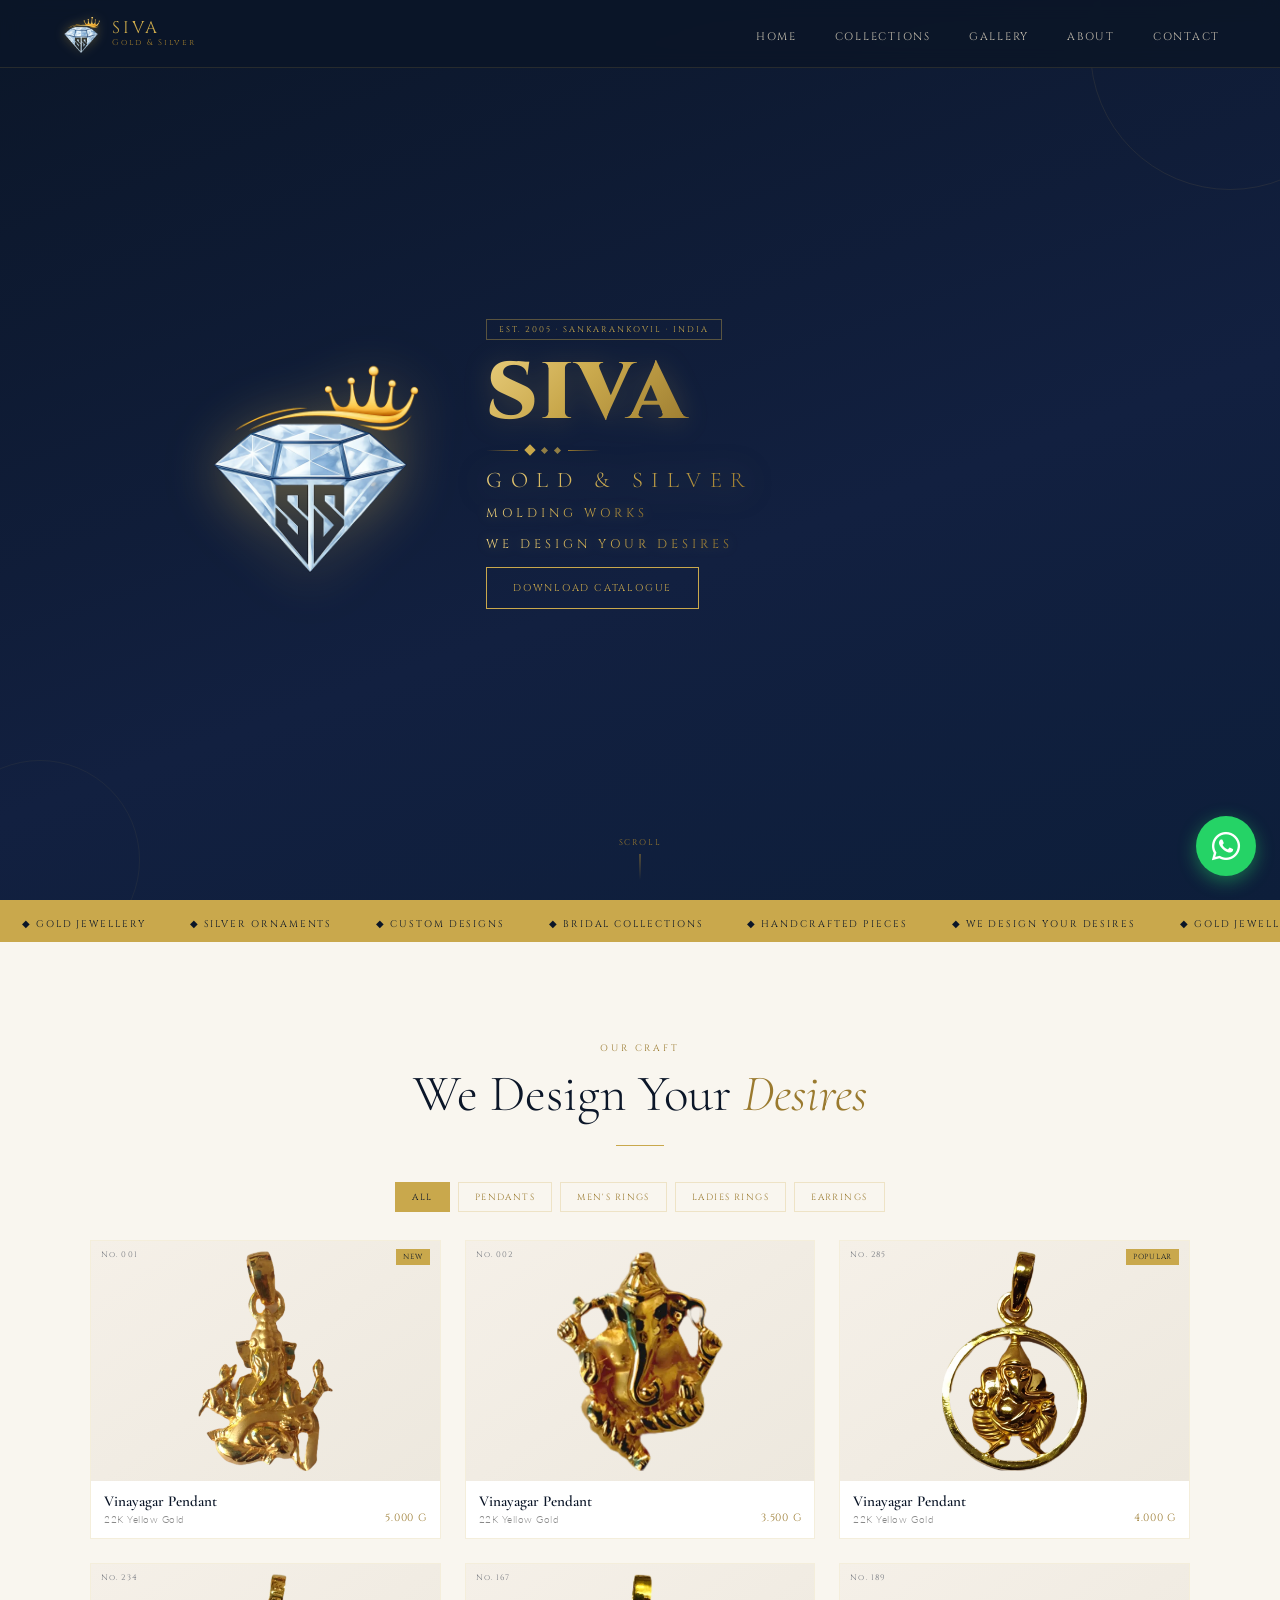
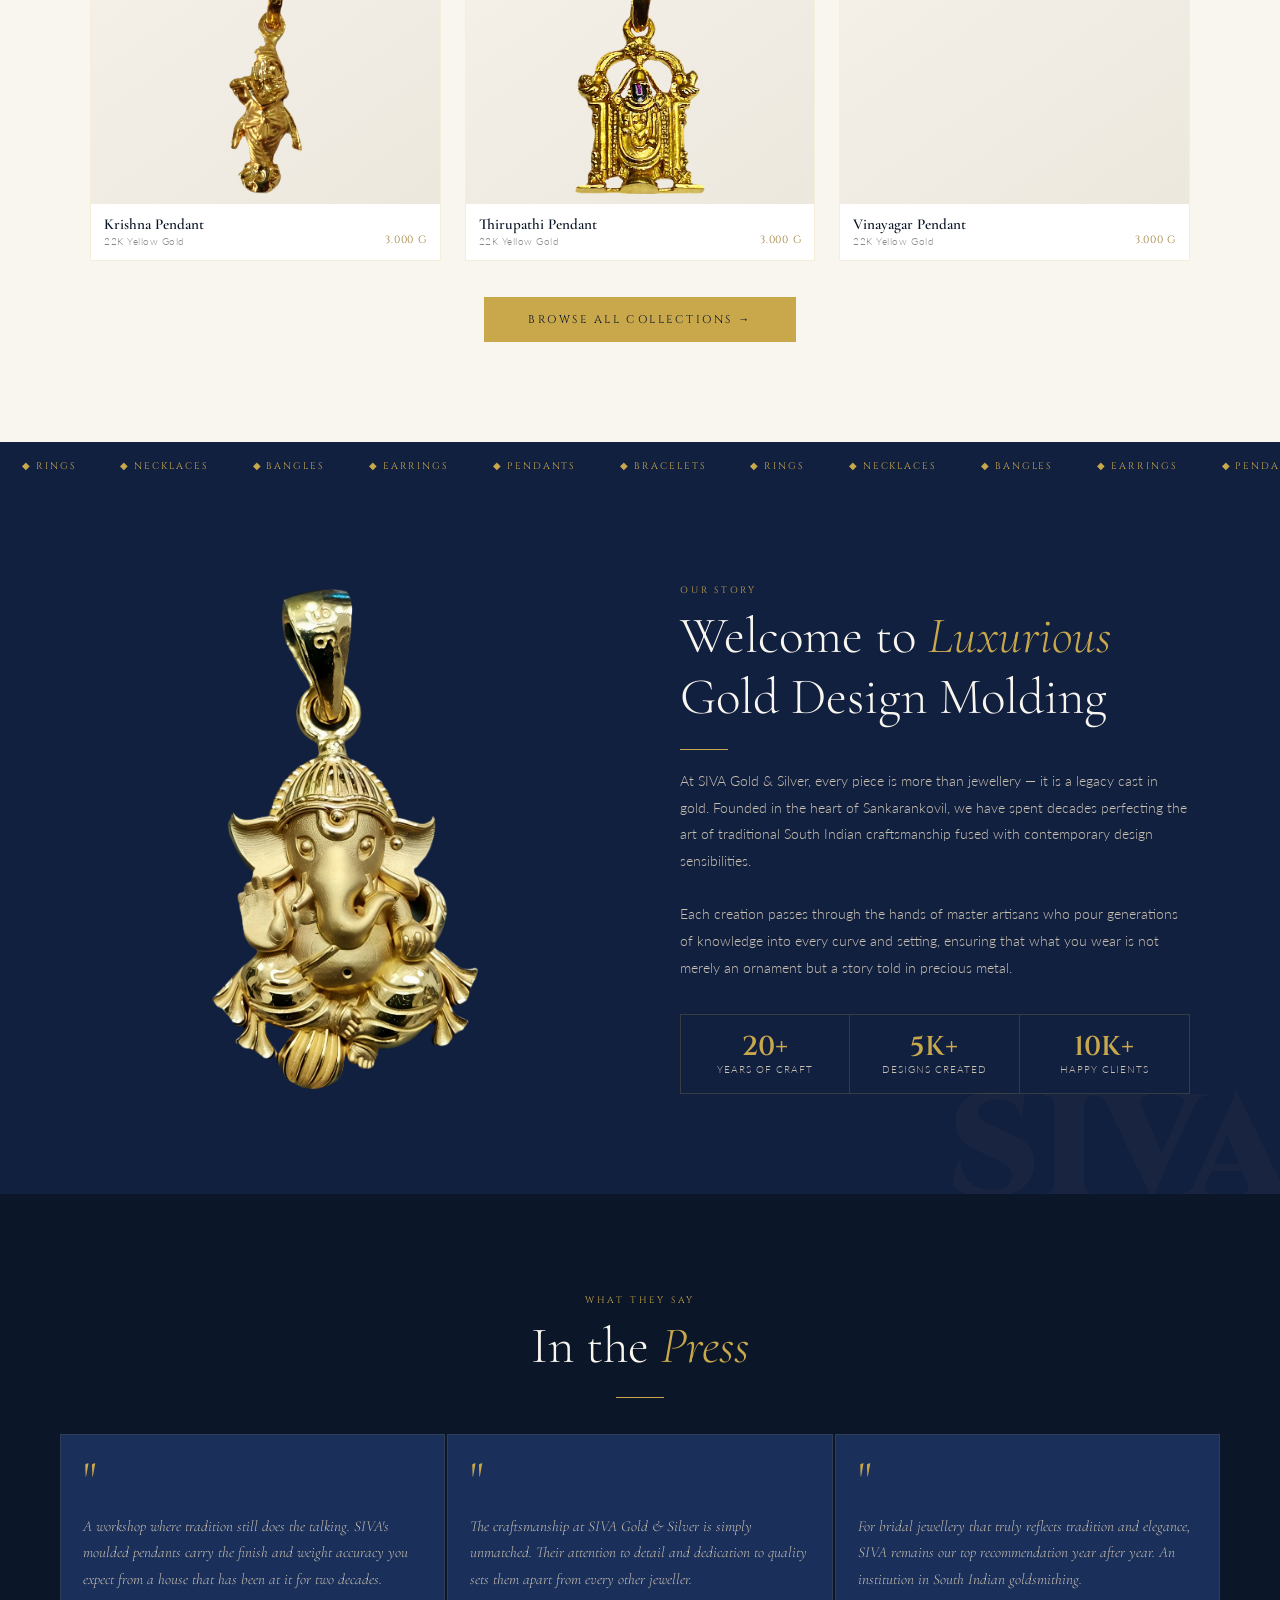
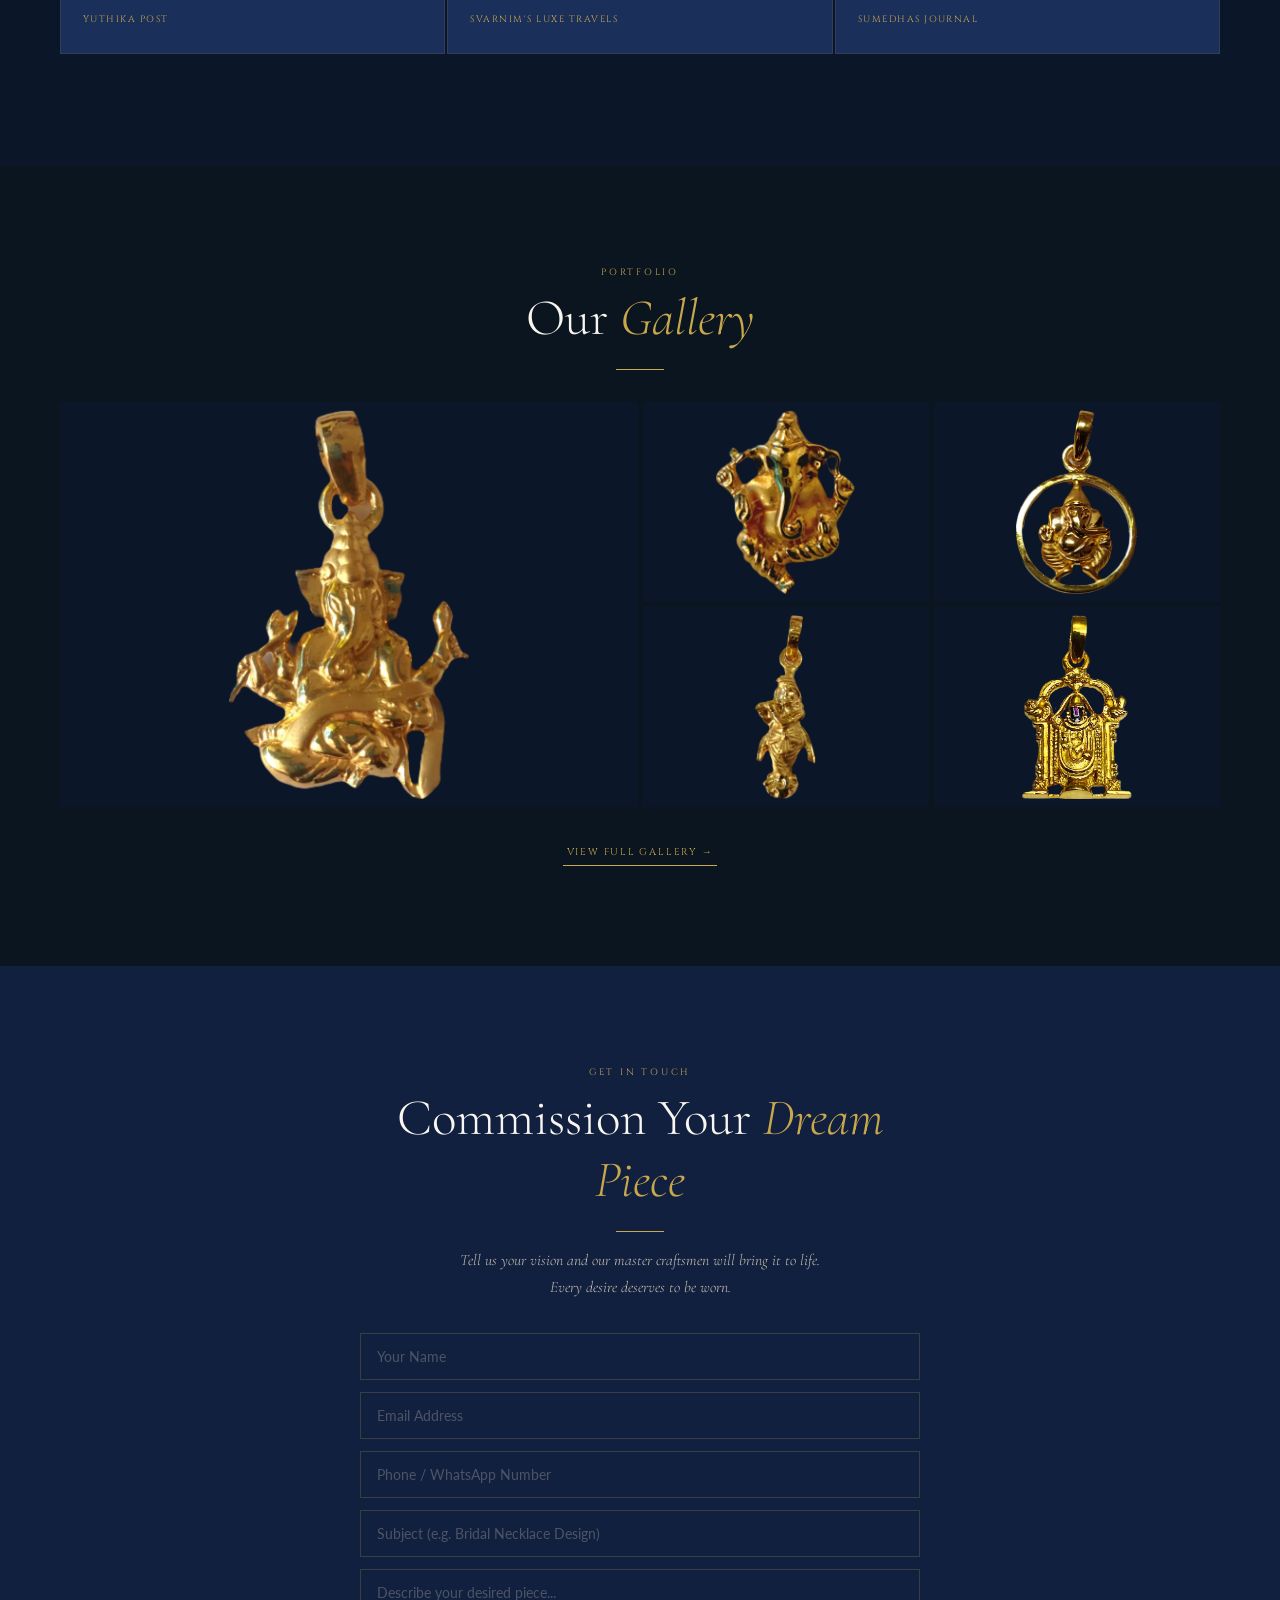
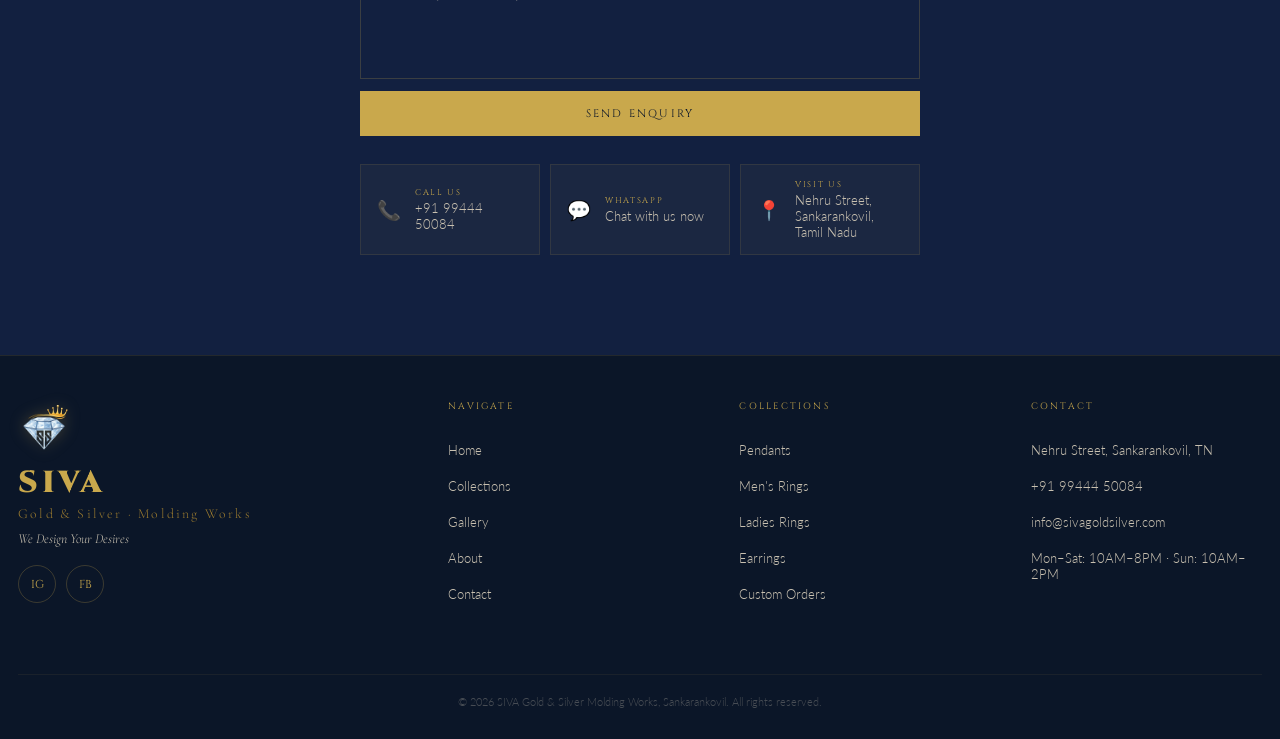
==== commit b39aa96d: "Wire up real Instagram and Facebook links, remove unused socials Instagram and Facebook now point at" ====
--- a/index.html
+++ b/index.html
@@ -246,10 +246,8 @@
       <div class="footer-brand-sub">Gold &amp; Silver · Molding Works</div>
       <div class="footer-tagline-txt">We Design Your Desires</div>
       <div class="footer-socials" style="justify-content:flex-start;margin-top:18px;">
-        <a class="social-btn" href="#" aria-label="Instagram">IG</a>
-        <a class="social-btn" href="#" aria-label="Facebook">FB</a>
-        <a class="social-btn" href="#" aria-label="Twitter">TW</a>
-        <a class="social-btn" href="#" aria-label="YouTube">YT</a>
+        <a class="social-btn" href="https://www.instagram.com/sivajeweltech" target="_blank" rel="noopener" aria-label="SIVA on Instagram">IG</a>
+        <a class="social-btn" href="https://www.facebook.com/share/1BZ9Z7TbrV/" target="_blank" rel="noopener" aria-label="SIVA on Facebook">FB</a>
       </div>
     </div>
     <div>
@@ -291,10 +289,8 @@
       <div class="footer-brand-sub">Gold &amp; Silver · Molding Works</div>
       <div class="footer-tagline-txt">We Design Your Desires</div>
       <div class="footer-socials">
-        <a class="social-btn" href="#" aria-label="Instagram">IG</a>
-        <a class="social-btn" href="#" aria-label="Facebook">FB</a>
-        <a class="social-btn" href="#" aria-label="Twitter">TW</a>
-        <a class="social-btn" href="#" aria-label="YouTube">YT</a>
+        <a class="social-btn" href="https://www.instagram.com/sivajeweltech" target="_blank" rel="noopener" aria-label="SIVA on Instagram">IG</a>
+        <a class="social-btn" href="https://www.facebook.com/share/1BZ9Z7TbrV/" target="_blank" rel="noopener" aria-label="SIVA on Facebook">FB</a>
       </div>
     </div>
     <div class="footer-accordion">
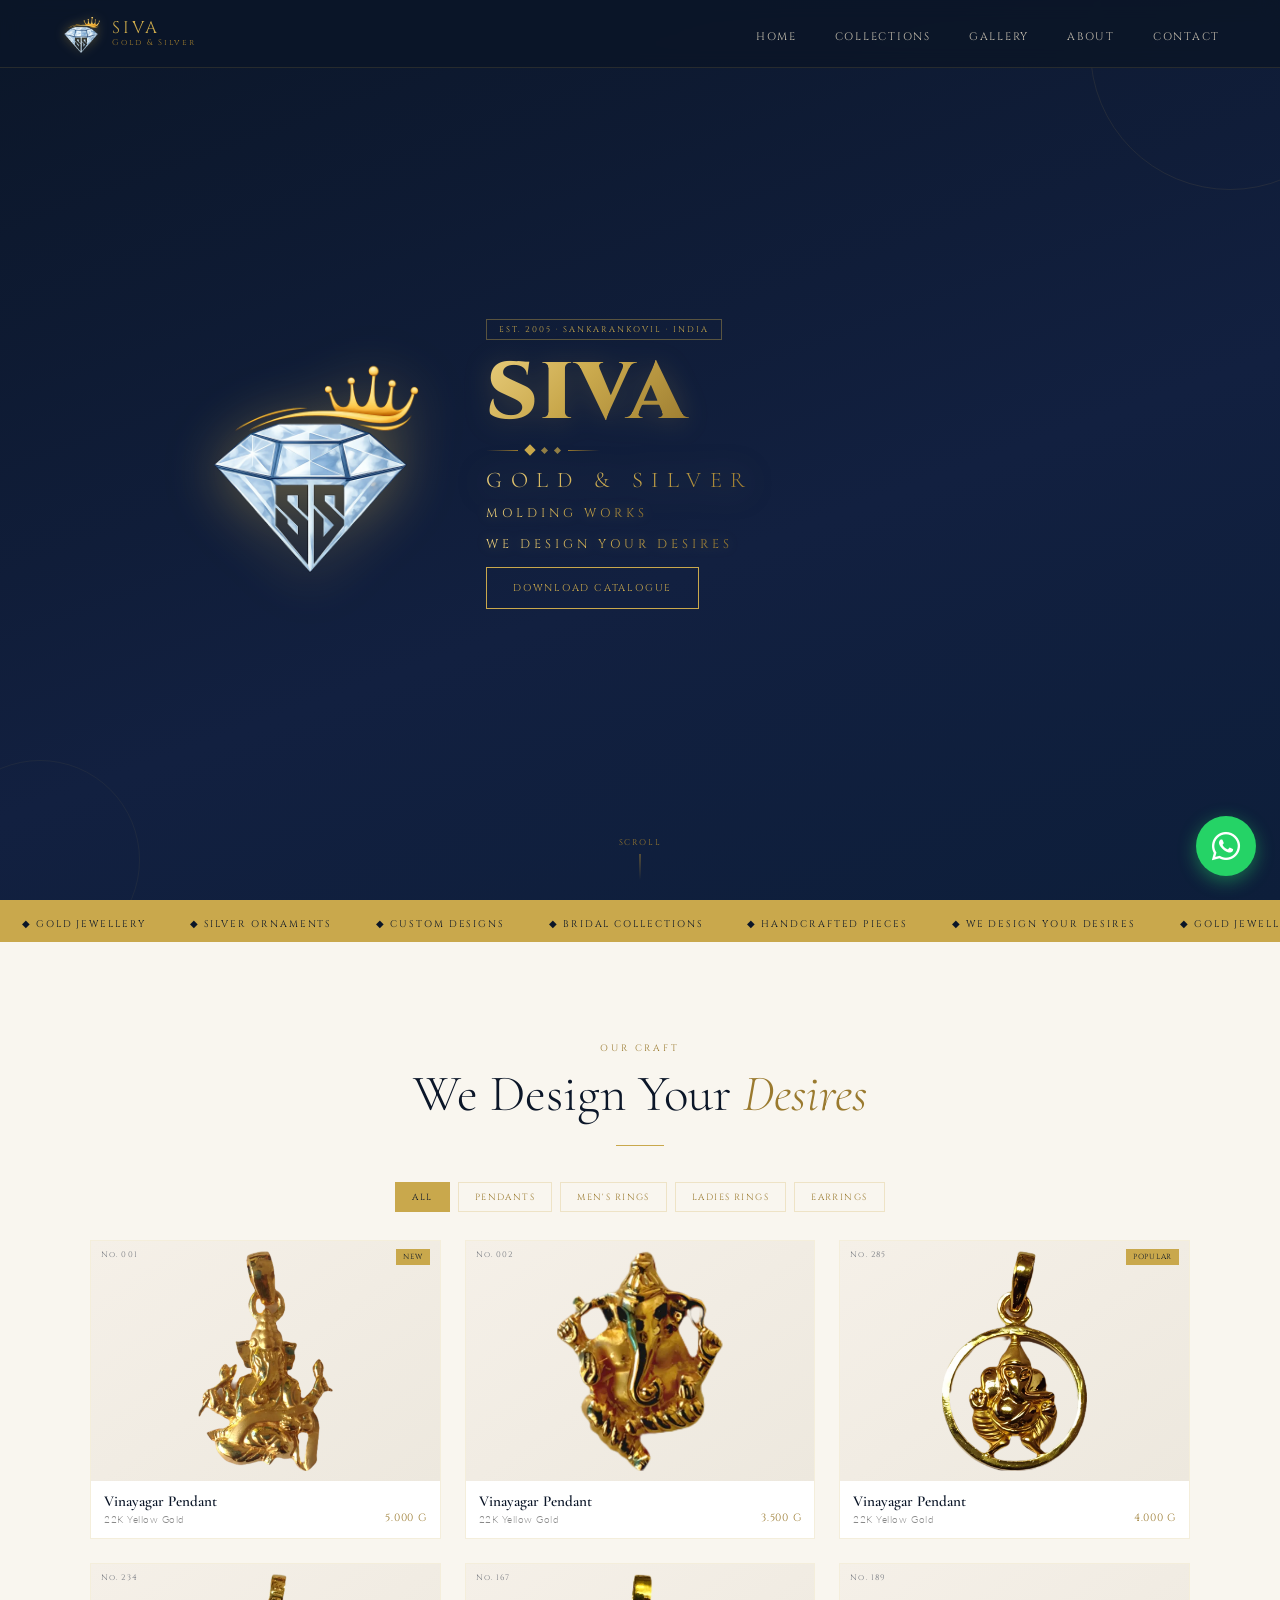
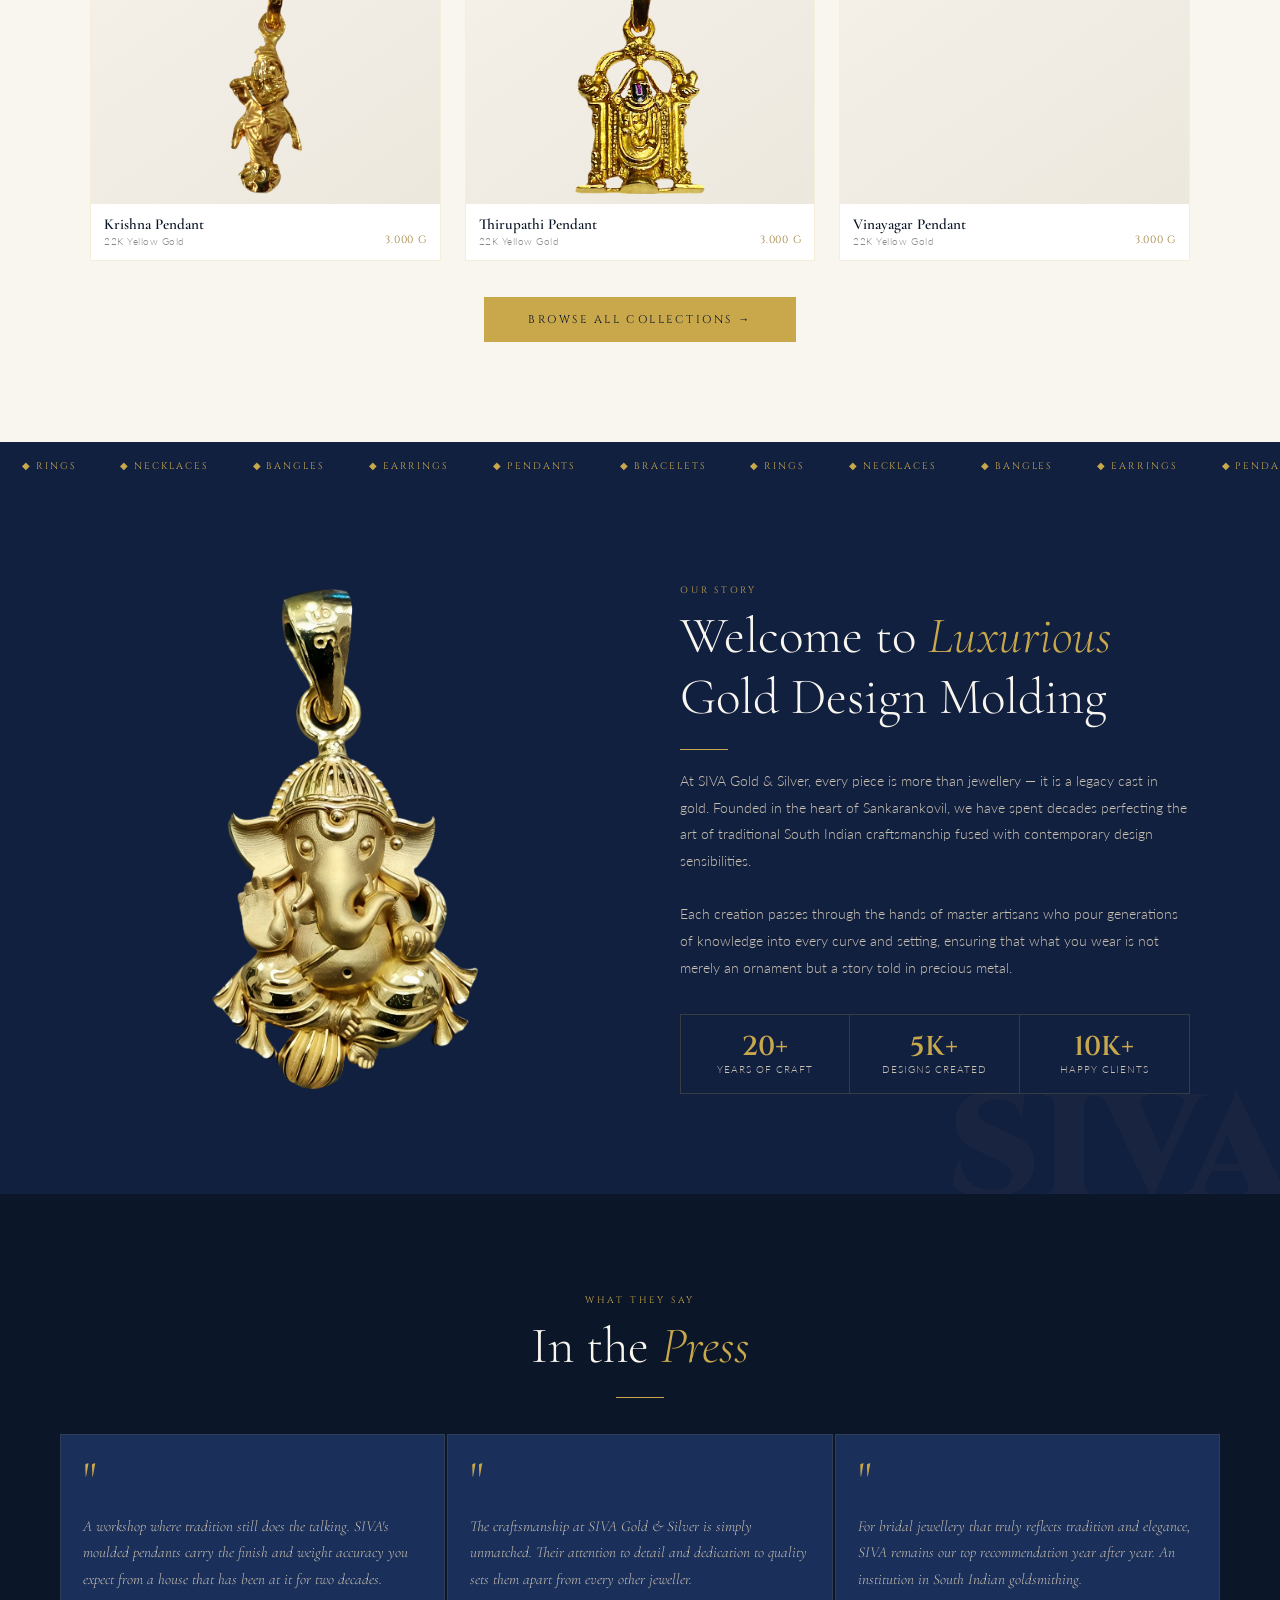
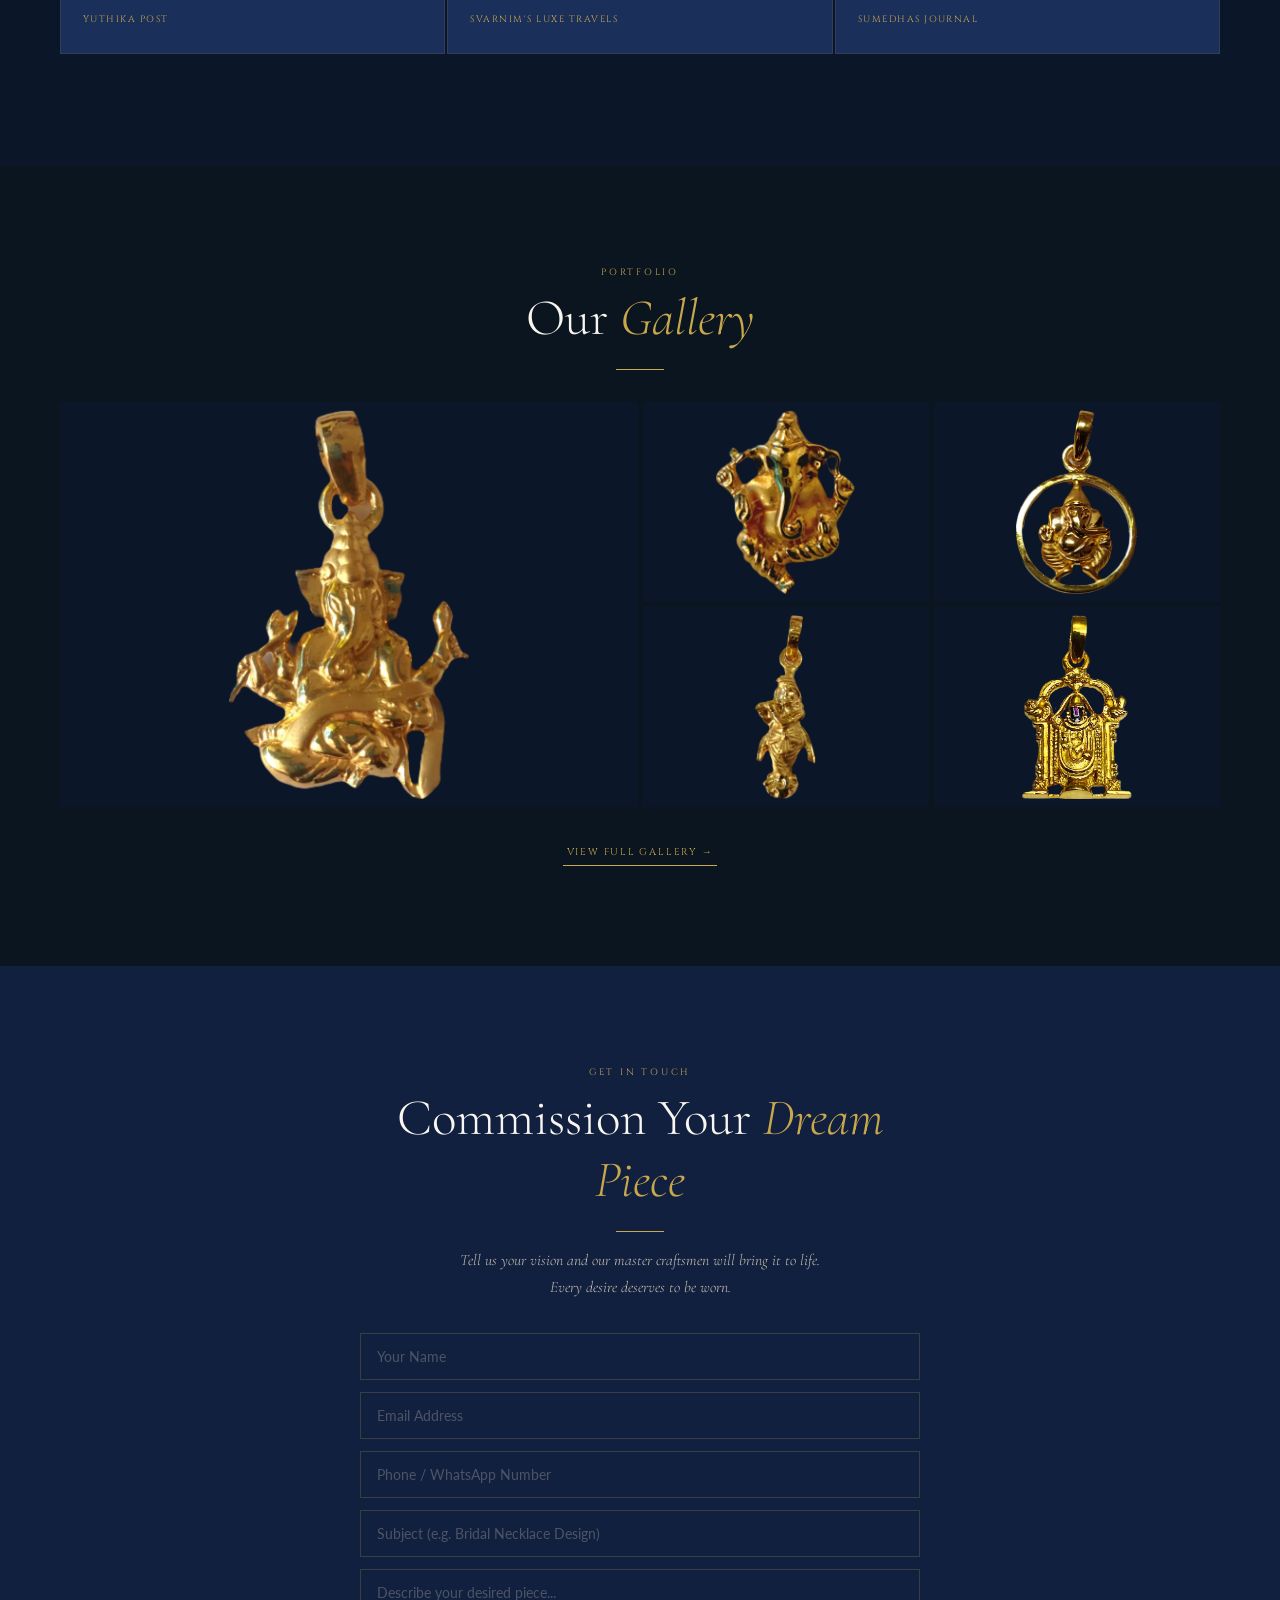
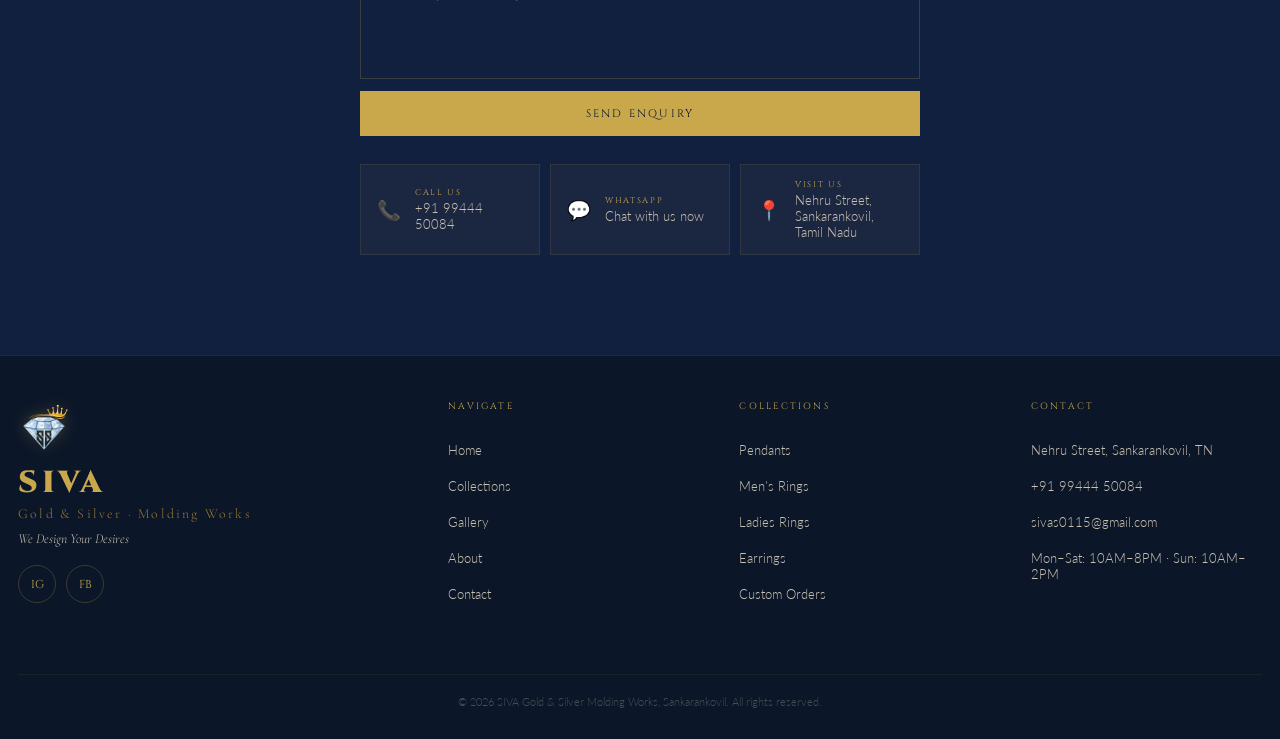
==== commit 0770ae0a: "Switch contact forms to a pre-filled email handoff; update address Email address changed to sivas011" ====
--- a/index.html
+++ b/index.html
@@ -202,13 +202,6 @@
     <div class="gold-rule"></div>
     <p class="contact-body">Tell us your vision and our master craftsmen will bring it to life.<br>Every desire deserves to be worn.</p>
     <form class="contact-form" id="contactForm" onsubmit="handleSubmit(event)" novalidate>
-      <!-- Web3Forms hidden fields — do not remove -->
-      <input type="hidden" name="access_key" value="YOUR_WEB3FORMS_ACCESS_KEY">
-      <input type="hidden" name="subject"    value="New Enquiry — SIVA Gold & Silver">
-      <input type="hidden" name="from_name"  value="SIVA Gold & Silver Website">
-      <!-- Honeypot spam protection — must stay hidden -->
-      <input type="text"   name="botcheck"   style="display:none" tabindex="-1" autocomplete="off">
-
       <input class="form-input" type="text"   id="cf-name"    name="name"    placeholder="Your Name"                        aria-label="Your Name"            autocomplete="name">
       <input class="form-input" type="email"  id="cf-email"   name="email"   placeholder="Email Address"                    aria-label="Email Address"        autocomplete="email" inputmode="email">
       <input class="form-input" type="tel"    id="cf-phone"   name="phone"   placeholder="Phone / WhatsApp Number"          aria-label="Phone or WhatsApp Number" autocomplete="tel" inputmode="tel">
@@ -275,7 +268,7 @@
       <ul class="footer-links">
         <li><a href="https://maps.app.goo.gl/4U7xmLHqNgu89swYA" target="_blank" rel="noopener">Nehru Street, Sankarankovil, TN</a></li>
         <li><a href="tel:+919944450084">+91 99444 50084</a></li>
-        <li><a href="mailto:info@sivagoldsilver.com">info@sivagoldsilver.com</a></li>
+        <li><a href="mailto:sivas0115@gmail.com">sivas0115@gmail.com</a></li>
         <li><span>Mon–Sat: 10AM–8PM · Sun: 10AM–2PM</span></li>
       </ul>
     </div>
@@ -324,7 +317,7 @@
           <ul class="footer-links">
             <li><a href="https://maps.app.goo.gl/4U7xmLHqNgu89swYA" target="_blank" rel="noopener">Nehru Street, Sankarankovil, TN</a></li>
             <li><a href="tel:+919944450084">+91 99444 50084</a></li>
-            <li><a href="mailto:info@sivagoldsilver.com">info@sivagoldsilver.com</a></li>
+            <li><a href="mailto:sivas0115@gmail.com">sivas0115@gmail.com</a></li>
             <li><span>Mon–Sat: 10AM–8PM · Sun: 10AM–2PM</span></li>
           </ul>
         </div>
